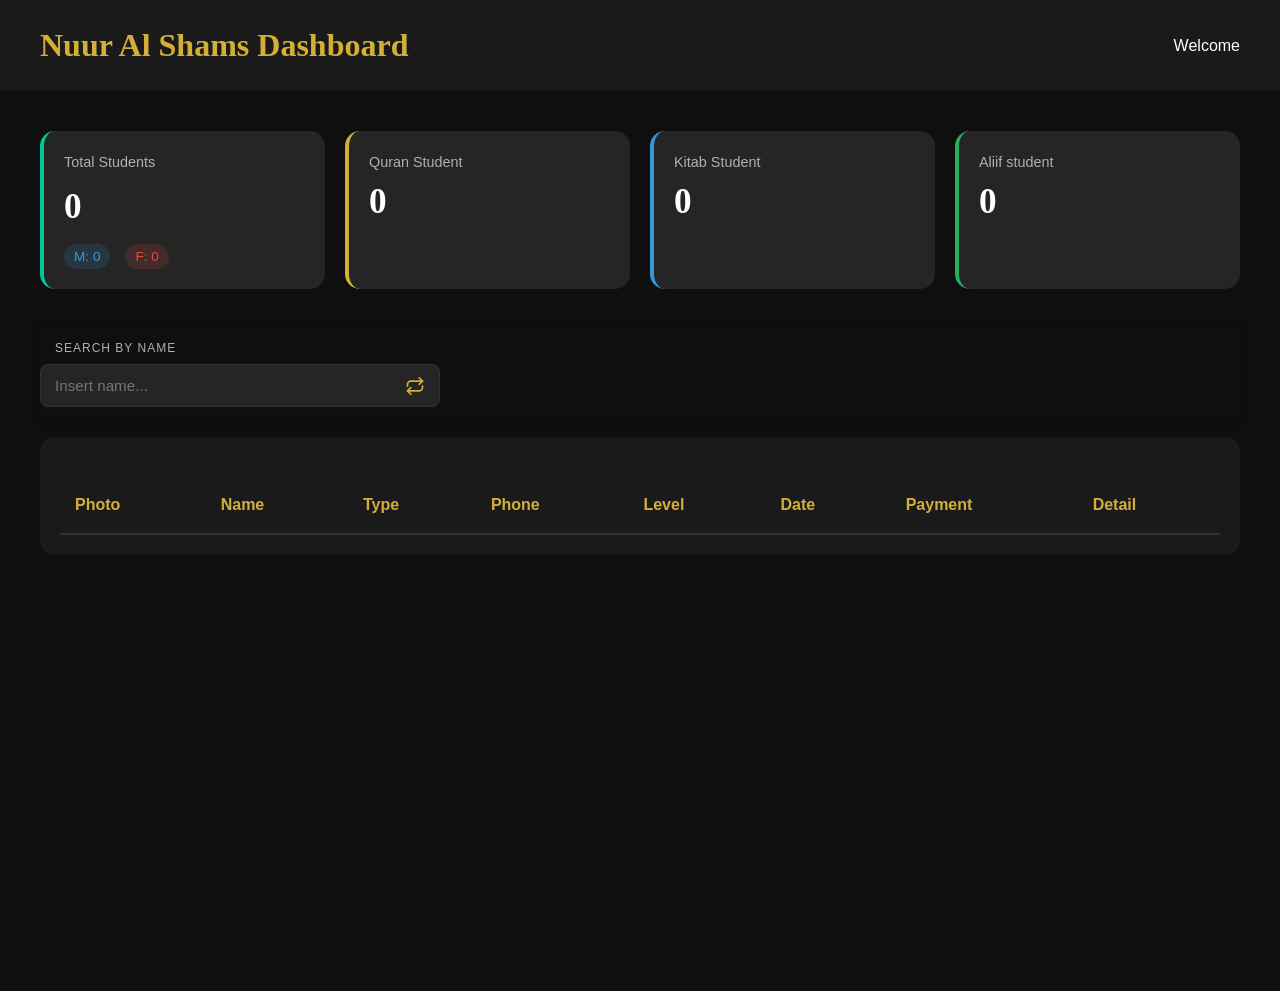
==== admin-dashboard.html @ abb58fd8 "Initial upload of Nuur Al Shams system" ====
<!DOCTYPE html>
<html lang="en">
<head>
    <meta charset="UTF-8">
    <meta name="viewport" content="width=device-width, initial-scale=1, viewport-fit=cover">
    <meta name="format-detection" content="telephone=no, date=no, address=no, email=no">
    <title>Admin Dashboard | Nuur Al Shams</title>
    <link rel="stylesheet" href="style.css">
    <!-- Supabase Library -->
    <script src="https://cdn.jsdelivr.net/npm/@supabase/supabase-js"></script>
    <style>
        /* Dashbord/Edit specific modal styling */
        .edit-modal {
            display: none;
            position: fixed;
            top: 50%;
            left: 50%;
            transform: translate(-50%, -50%);
            background: #1a1a1a;
            border: 1px solid var(--accent-gold);
            padding: 30px;
            border-radius: 20px;
            z-index: 2500;
            width: 90%;
            max-width: 500px;
            box-shadow: 0 30px 60px rgba(0,0,0,0.8);
        }
        .edit-modal h3 {
            color: var(--accent-gold);
            margin-bottom: 20px;
        }
        .edit-form-group {
            margin-bottom: 15px;
            text-align: left;
        }
        .edit-form-group label {
            display: block;
            margin-bottom: 8px;
            color: var(--text-gray);
            font-size: 0.9rem;
        }
        .edit-form-group input, .edit-form-group select {
            width: 100%;
            padding: 12px;
            background: #252525;
            border: 1px solid #333;
            border-radius: 10px;
            color: white;
            outline: none;
        }
        .edit-actions {
            display: flex;
            gap: 15px;
            margin-top: 25px;
        }
        #editOverlay {
            display: none;
            position: fixed;
            top: 0;
            left: 0;
            width: 100%;
            height: 100%;
            background: rgba(0,0,0,0.85);
            backdrop-filter: blur(8px);
            z-index: 2400;
        }
    </style>
</head>
<body>

     <div class="admin-header">
        <h1 class="school-logo" style="color: var(--accent-gold); font-family: 'Amiri', serif;">Nuur Al Shams Dashboard</h1>
         <div style="display: flex; gap: 20px; align-items: center;">
            <span id="adminName">Welcome</span>
        </div>
    </div>

    <div class="dashboard-content">
        <!-- Stats -->
        <div class="stats-grid">
            <div class="stat-card">
                <p style="color: var(--text-gray); font-size: 0.9rem; margin-bottom: 5px;">Total Students</p>
                <h2 id="totalStudents" style="font-size: 2.2rem; margin-bottom: 8px;">0</h2>
                <div style="display: flex; gap: 15px; font-size: 0.85rem; color: var(--text-gray);">
                    <span id="maleCount" style="background: rgba(52, 152, 219, 0.15); color: #3498db; padding: 2px 10px; border-radius: 20px;">M: 0</span>
                    <span id="femaleCount" style="background: rgba(231, 76, 60, 0.15); color: #e74c3c; padding: 2px 10px; border-radius: 20px;">F: 0</span>
                </div>
            </div>
            <div class="stat-card" style="border-left-color: var(--accent-gold);">
                <p style="color: var(--text-gray); font-size: 0.9rem;">Quran Student</p>
                <h2 id="quranCount" style="font-size: 2.2rem;">0</h2>
            </div>
            <div class="stat-card" style="border-left-color: #3498db;">
                <p style="color: var(--text-gray); font-size: 0.9rem;">Kitab Student</p>
                <h2 id="kitabCount" style="font-size: 2.2rem;">0</h2>
            </div>
            <div class="stat-card" style="border-left-color: #27ae60;">
                <p style="color: var(--text-gray); font-size: 0.9rem;">Aliif student</p>
                <h2 id="aliifaCount" style="font-size: 2.2rem;">0</h2>
            </div>
        </div>

        <!-- Table Controls -->
        <div class="sticky-search-container" style="display: flex; justify-content: space-between; margin-bottom: 20px; gap: 20px; flex-wrap: wrap; align-items: flex-end;">
            <div style="flex: 1; max-width: 400px;">
                <p id="searchLabel" style="font-size: 0.75rem; color: var(--text-gray); margin-bottom: 6px; text-transform: uppercase; letter-spacing: 1px; padding-left: 15px;">Search by Name</p>
                <div style="position: relative;">
                    <input type="text" class="search-bar" id="studentSearch" placeholder="Insert name..." oninput="filterStudents()" style="padding-right: 45px;">
                    <button onclick="toggleSearchMode()" style="position: absolute; right: 15px; top: 50%; transform: translateY(-50%); background: none; border: none; color: var(--accent-gold); cursor: pointer; display: flex; align-items: center; justify-content: center; transition: transform 0.3s ease;" title="Toggle Search Mode">
                        <svg id="searchModeIcon" width="20" height="20" viewBox="0 0 24 24" fill="none" stroke="currentColor" stroke-width="2" stroke-linecap="round" stroke-linejoin="round">
                            <path d="M17 2.1l4 4-4 4"></path>
                            <path d="M3 12.2v-2a4 4 0 0 1 4-4h14"></path>
                            <path d="M7 21.9l-4-4 4-4"></path>
                            <path d="M21 11.8v2a4 4 0 0 1-4 4H3"></path>
                        </svg>
                    </button>
                </div>
            </div>
            
            <!-- Selection Area (Top Right) -->
            <div id="selectionBar" class="selection-bar" style="margin-bottom: 5px;">
                <span class="selection-count">Select (0)</span>
                <button id="deleteSelectedBtn" class="btn-batch-delete" onclick="openDeleteModal()" title="Delete Selected">🗑️</button>
                <button class="btn-exit-selection" onclick="exitSelectionMode()">Exit</button>
            </div>
        </div>


        <!-- Students Table -->
        <div class="table-container">
            <table id="studentsTable">
                <thead>
                    <tr>
                        <th class="row-checkbox-cell"></th>
                        <th>Photo</th>
                        <th>Name</th>
                        <th>Type</th>
                        <th>Phone</th>
                        <th>Level</th>
                        <th>Date</th>
                        <th>Payment</th>
                        <th>Detail</th>
                    </tr>
                </thead>
                <tbody id="studentTableBody">
                    <!-- Dynamic Data -->
                </tbody>
            </table>
        </div>
    </div>

    </div>

    <!-- Student Detail Modal -->
    <div id="studentDetailModal" class="detail-modal-container">
        <div class="detail-modal-overlay" onclick="closeStudentDetail()"></div>
        <div class="detail-modal-content">
            <div class="detail-modal-header">
                <h2>Student Details</h2>
                <button class="btn-close-detail" onclick="closeStudentDetail()">✕</button>
            </div>
            <div class="detail-tabs">
                <button class="detail-tab active" onclick="openDetailTab(event, 'info')">Info</button>
                <button class="detail-tab" onclick="openDetailTab(event, 'documents')">Documents</button>
                <button class="detail-tab" onclick="openDetailTab(event, 'payment')">Payment</button>
            </div>
            <div class="detail-body">
                <!-- Info Tab -->
                <div id="tab-info" class="detail-tab-pane active">
                    <div class="detail-grid">
                        <div class="detail-item">
                            <label>Full Name</label>
                            <p id="det-name">-</p>
                        </div>
                        <div class="detail-item">
                            <label>Age</label>
                            <p id="det-age">-</p>
                        </div>
                        <div class="detail-item">
                            <label>Sex</label>
                            <p id="det-sex">-</p>
                        </div>
                        <div class="detail-item">
                            <label>Kebele</label>
                            <p id="det-kebele">-</p>
                        </div>

                        <div class="detail-item">
                            <label>Family Relation</label>
                            <p id="det-relation">-</p>
                        </div>
                        <div class="detail-item full-width">
                            <label>Medical Condition</label>
                            <p id="det-medical">-</p>
                        </div>
                    </div>
                </div>
                <!-- Documents Tab -->
                <div id="tab-documents" class="detail-tab-pane">
                    <div class="doc-images-grid">
                        <div class="doc-box">
                            <label>Student Photo</label>
                            <img id="det-student-photo" src="" alt="Student Photo">
                        </div>
                        <div class="doc-box">
                            <label>Family/Guardian</label>
                            <img id="det-family-photo" src="" alt="Family Photo">
                        </div>
                        <div class="doc-box full-width">
                            <label>National ID - Front</label>
                            <img id="det-id-front" src="" alt="National ID Front">
                        </div>
                        <div class="doc-box full-width">
                            <label>National ID - Back</label>
                            <img id="det-id-back" src="" alt="National ID Back">
                        </div>
                    </div>
                </div>
                <!-- Payment Tab -->
                <div id="tab-payment" class="detail-tab-pane">
                    <div class="payment-summary">
                         <div class="detail-item">
                            <label>Status</label>
                            <p class="status-paid">Paid <span class="pay-check-v2">✔</span></p>
                        </div>
                        <div class="detail-item">
                            <label>Amount</label>
                            <p id="det-payment-amount">-</p>
                        </div>
                        <div class="detail-item">
                            <label>Bank</label>
                            <p id="det-payment-bank">-</p>
                        </div>
                    </div>
                    <div class="doc-box full-width mt-15">
                        <label>Receipt Image</label>
                        <img id="det-receipt" src="" alt="Payment Receipt">
                    </div>
                </div>
            </div>
        </div>
    </div>

    <!-- Custom Delete Modal -->
    <div id="deleteModal" class="custom-modal">
        <div class="modal-box">
            <h3>Confirm Deletion</h3>
            <p id="deleteModalText">Are you sure you want to DELETE selected students?</p>
            <div class="modal-btns">
                <button id="confirmDeleteBtn" class="btn-delete-confirm" onclick="executeDelete()">Delete</button>
                <button onclick="closeDeleteModal()" class="btn-cancel">Cancel</button>
            </div>
        </div>
    </div>

    <script>
        (function() {
            // 1. Supabase Initialization
            if (!window.supabaseClient) {
                window.supabaseClient = window.supabase.createClient(
                    "https://cegsatrugfhtiwkasicg.supabase.co",
                    "sb_publishable_e6dEu6oTadTIAAK3rKf0qw_eGXXisGK"
                );
            }
            const supabase = window.supabaseClient;

            let students = [];
            let searchMode = 'name'; // 'name' or 'phone'

            window.toggleSearchMode = function() {
                searchMode = searchMode === 'name' ? 'phone' : 'name';
                const input = document.getElementById('studentSearch');
                const label = document.getElementById('searchLabel');
                const icon = document.getElementById('searchModeIcon');
                
                if (searchMode === 'name') {
                    label.innerText = 'Search by Name';
                    input.placeholder = 'Insert name...';
                    icon.style.transform = 'rotate(0deg)';
                } else {
                    label.innerText = 'Search by Phone';
                    input.placeholder = 'Insert phone...';
                    icon.style.transform = 'rotate(180deg)';
                }
                input.value = '';
                renderTable(students);
            };


            // 3. Data Loading
            // HELPER: Extract Storage Path from Public URL
            function getStoragePath(url) {
                if (!url) return null;
                // Standardize bucket name
                const BUCKET = 'student-files';
                
                // If it's a JSON string (old ID format), parse it and get paths recursively
                if (typeof url === 'string' && url.startsWith('{')) {
                    try {
                        const data = JSON.parse(url);
                        return Object.values(data).map(u => getStoragePath(u)).flat();
                    } catch (e) { return null; }
                }

                // If it's already an array (recursive cases)
                if (Array.isArray(url)) {
                    return url.map(u => getStoragePath(u)).flat();
                }

                // Extract path after bucket name
                // e.g. https://.../student-files/student_photos/123.jpg -> student_photos/123.jpg
                if (url.includes(BUCKET + '/')) {
                    return url.split(BUCKET + '/').pop();
                }

                // Fallback for old bucket names or direct filenames
                return url.split('/').pop();
            }

            window.loadStudents = async function() {
                const { data: { session } } = await supabase.auth.getSession();

                if (!session) {
                    window.location.href = "admin-login.html";
                    return;
                }

                const { data, error } = await supabase
                    .from('students')
                    .select('*')
                    .order('created_at', { ascending: false });

                if (error) {
                    console.error("Error loading students:", error.message);
                    return;
                }
                
                students = data || [];
                updateStats();
                renderTable(students);
            };

            function updateStats() {
                document.getElementById('totalStudents').innerText = students.length;
                document.getElementById('quranCount').innerText = students.filter(s => s.level_of_study && s.level_of_study.includes('Quran')).length;
                document.getElementById('kitabCount').innerText = students.filter(s => s.level_of_study && s.level_of_study.includes('Kitab')).length;
                document.getElementById('aliifaCount').innerText = students.filter(s => s.level_of_study && s.level_of_study.includes('Aliifa')).length;
                
                // M/F counts (Using 'sex' column from Supabase)
                const males = students.filter(s => s.sex === 'Male' || s.sex === 'M').length;
                const females = students.filter(s => s.sex === 'Female' || s.sex === 'F').length;
                
                document.getElementById('maleCount').innerText = `M: ${males}`;
                document.getElementById('femaleCount').innerText = `F: ${females}`;
            }

            let selectionMode = false;
            let selectedIds = new Set();
            let longPressTimer;

            // Modal Control Functions
            window.openDeleteModal = function() {
                if (selectedIds.size === 0) return;
                console.log("Opening modal");
                const modal = document.getElementById('deleteModal');
                if (!modal) {
                    console.error("Delete modal not found");
                    return;
                }
                const p = document.getElementById('deleteModalText');
                const count = selectedIds.size;
                p.innerText = `Are you sure you want to DELETE ${count} selected student${count > 1 ? 's' : ''}?`;
                modal.classList.add('active');
            };

            window.closeDeleteModal = function() {
                const modal = document.getElementById('deleteModal');
                if (!modal) return;
                // Simple validation clear for DOB
                const dobInput = document.getElementById('dob');
                if (dobInput) {
                    dobInput.addEventListener('input', () => {
                        dobInput.classList.remove('invalid-field');
                        const err = dobInput.parentNode.querySelector('.error-message');
                        if (err) err.style.display = 'none';
                    });
                }
                modal.classList.remove('active');
            };

            function renderTable(data) {
                const body = document.getElementById('studentTableBody');
                body.innerHTML = '';

                if (data.length === 0) {
                    body.innerHTML = '<tr><td colspan="9" style="text-align: center; padding: 20px;">No student found.</td></tr>';
                    return;
                }



                const table = document.getElementById('studentsTable');
                if (selectionMode) table.classList.add('selection-mode');
                else table.classList.remove('selection-mode');

                data.forEach((student, index) => {
                    const isSelected = selectedIds.has(student.id);
                    const type = student.student_type || 'Regular';
                    const typeLabel = type === 'New' ? 'New' : 'Reg';
                    const typeClass = type === 'New' ? 'type-new' : 'type-reg';
                    const method = student.payment_method || 'EBirr';
                    
                    let amount = 0;
                    if (student.level_of_study) {
                        if (student.level_of_study.includes('Quran')) amount = 500;
                        else if (student.level_of_study.includes('Kitab')) amount = 600;
                        else if (student.level_of_study.includes('Aliifa')) amount = 400;
                    }

                    const formattedDate = (dateStr) => {
                        if (!dateStr) return 'N/A';
                        const date = new Date(dateStr);
                        const months = ['Jan', 'Feb', 'Mar', 'Apr', 'May', 'Jun', 'Jul', 'Aug', 'Sep', 'Oct', 'Nov', 'Dec'];
                        return `${months[date.getMonth()]}-${date.getDate()}-${date.getFullYear().toString().slice(-2)}`;
                    };

                    const row = document.createElement('tr');
                    if (isSelected) row.classList.add('selected');
                    row.id = `row-${student.id}`;
                    
                    row.innerHTML = `
                        <td class="row-checkbox-cell">
                            <input type="checkbox" class="row-checkbox" ${isSelected ? 'checked' : ''} 
                                   onclick="handleCheckboxClick(event, '${student.id}')">
                        </td>
                        <td><img src="${student.student_photo_url || 'https://via.placeholder.com/50'}" class="student-thumb"></td>
                        <td style="font-weight: 500;">${student.full_name || 'N/A'}</td>
                        <td><span class="type-badge ${typeClass}">${typeLabel}</span></td>
                        <td>${student.phone || 'N/A'}</td>
                        <td>${student.level_of_study || 'N/A'}</td>
                        <td style="font-size: 0.85rem; color: var(--text-gray);">${formattedDate(student.created_at)}</td>
                        <td>
                            <div class="pay-column-v2">
                                <span class="pay-method-v2">${method}</span>
                                <span class="pay-amount-v2">${amount} <span class="pay-check-v2">✔</span></span>
                            </div>
                        </td>
                        <td><a href="#" class="detail-link" onclick="openStudentDetail('${student.id}'); return false;">Detail</a></td>
                    `;



                    // Selection Interaction (Mobile Long-press + Desktop Right-click)
                    let pressTimer;
                    const startPress = (e) => {
                        if (selectionMode) return;
                        pressTimer = setTimeout(() => {
                            enterSelectionMode(student.id);
                        }, 500);
                    };
                    const cancelPress = () => clearTimeout(pressTimer);

                    row.addEventListener('touchstart', startPress, { passive: true });
                    row.addEventListener('touchend', cancelPress);
                    row.addEventListener('touchmove', cancelPress);
                    row.addEventListener('mousedown', startPress);
                    row.addEventListener('mouseup', cancelPress);
                    row.addEventListener('mouseleave', cancelPress);

                    // Click to toggle ONLY in selection mode
                    row.onclick = () => {
                        if (selectionMode) toggleSelection(student.id);
                    };


                    // Desktop Right Click
                    row.oncontextmenu = (e) => {
                        e.preventDefault();
                        if (!selectionMode) enterSelectionMode(student.id);
                        else toggleSelection(student.id);
                    };


                    body.appendChild(row);
                });
            }

            // Selection Logic
            window.handleCheckboxClick = function(e, id) {
                e.stopPropagation();
                toggleSelection(id);
            };

            function enterSelectionMode(firstId) {
                selectionMode = true;
                selectedIds.clear();
                if (firstId) selectedIds.add(firstId);
                updateSelectionUI();
                renderTable(students);
            }

            window.exitSelectionMode = function() {
                selectionMode = false;
                selectedIds.clear();
                updateSelectionUI();
                renderTable(students);
            };

            function toggleSelection(id) {
                if (selectedIds.has(id)) selectedIds.delete(id);
                else selectedIds.add(id);
                
                if (selectedIds.size === 0 && selectionMode) {
                    exitSelectionMode();
                } else {
                    updateSelectionUI();
                    const row = document.getElementById(`row-${id}`);
                    if (row) {
                        const checkbox = row.querySelector('.row-checkbox');
                        if (selectedIds.has(id)) {
                            row.classList.add('selected');
                            if (checkbox) checkbox.checked = true;
                        } else {
                            row.classList.remove('selected');
                            if (checkbox) checkbox.checked = false;
                        }
                    }
                }
            }

            function updateSelectionUI() {
                const bar = document.getElementById('selectionBar');
                const countText = bar.querySelector('.selection-count');
                if (selectionMode) {
                    bar.classList.add('active');
                    countText.innerText = `Select (${selectedIds.size})`;
                } else {
                    bar.classList.remove('active');
                }
            }

            window.executeDelete = async function() {
                const btn = document.getElementById('confirmDeleteBtn');
                const originalText = btn.innerText;
                btn.innerText = "Deleting...";
                btn.disabled = true;

                try {
                    const idsArray = Array.from(selectedIds);
                    for (const studentId of idsArray) {
                        const student = students.find(s => s.id === studentId);
                        if (!student) continue;

                        // Delete files
                        const fileFields = [
                            student.student_photo_url, student.family_photo_url,
                            student.id_front_url, student.id_back_url, student.receipt_url
                        ];

                        const paths = fileFields.map(f => getStoragePath(f)).flat().filter(p => p && typeof p === 'string');
                        const uniquePaths = [...new Set(paths)];

                        if (uniquePaths.length > 0) {
                            for (const bucket of ['student-files', 'student-photos']) {
                                await supabase.storage.from(bucket).remove(uniquePaths);
                            }
                        }

                        // Delete DB
                        const { error } = await supabase.from('students').delete().eq('id', studentId);
                        if (error) throw error;
                    }

                    // Refresh and Cleanup
                    await loadStudents();
                    exitSelectionMode();
                    closeDeleteModal();

                } catch (err) {
                    console.error("Delete failed:", err.message);
                } finally {
                    btn.innerText = originalText;
                    btn.disabled = false;
                }
            };


            window.filterStudents = function() {
                const query = document.getElementById('studentSearch').value.toLowerCase();
                const filtered = students.filter(s => {
                    if (searchMode === 'name') {
                        return s.full_name && s.full_name.toLowerCase().includes(query);
                    } else {
                        return s.phone && s.phone.toLowerCase().includes(query);
                    }
                });
                renderTable(filtered);

                if (window.innerWidth < 768 && query.length > 0) {
                    const firstRow = document.querySelector('#studentTableBody tr[id^="row-"]');
                    if (firstRow) {
                        setTimeout(() => {
                            firstRow.scrollIntoView({ behavior: 'smooth', block: 'center' });
                        }, 50);
                    }
                }
            };


            // 4. Detail Modal Logic
            window.openStudentDetail = function(id) {
                const student = students.find(s => s.id === id);
                if (!student) return;
                
                // Populate Info
                document.getElementById('det-name').innerText = student.full_name || 'N/A';
                document.getElementById('det-age').innerText = student.age || 'N/A';
                document.getElementById('det-sex').innerText = student.sex || 'N/A';
                document.getElementById('det-kebele').innerText = student.kebele || 'N/A';
                document.getElementById('det-relation').innerText = student.relation_to_student || 'N/A';
                document.getElementById('det-medical').innerText = student.medical_condition || 'None';

                // Populate Images
                const setImg = (id, url) => {
                     const img = document.getElementById(id);
                     if (url) {
                         img.src = url;
                         img.style.display = 'block';
                     } else {
                         img.style.display = 'none';
                     }
                };
                setImg('det-student-photo', student.student_photo_url);
                setImg('det-family-photo', student.family_photo_url);
                setImg('det-id-front', student.id_front_url);
                setImg('det-id-back', student.id_back_url);
                setImg('det-receipt', student.receipt_url);

                // Populate Payment
                let amount = 0;
                if (student.level_of_study) {
                    if (student.level_of_study.includes('Quran')) amount = 500;
                    else if (student.level_of_study.includes('Kitab')) amount = 600;
                    else if (student.level_of_study.includes('Aliifa')) amount = 400;
                }
                document.getElementById('det-payment-amount').innerText = amount > 0 ? amount + ' ETB' : 'N/A';
                document.getElementById('det-payment-bank').innerText = student.payment_method || 'EBirr';

                // Open Modal
                document.getElementById('studentDetailModal').classList.add('active');
                // Reset tabs to info
                openDetailTab(null, 'info');
            };

            window.closeStudentDetail = function() {
                document.getElementById('studentDetailModal').classList.remove('active');
            };

            window.openDetailTab = function(event, tabId) {
                // Update tabs
                document.querySelectorAll('.detail-tab').forEach(tab => tab.classList.remove('active'));
                document.querySelectorAll('.detail-tab-pane').forEach(pane => pane.classList.remove('active'));

                if(event) {
                    event.currentTarget.classList.add('active');
                } else {
                    document.querySelector('.detail-tab').classList.add('active'); // Defaults to first which is info
                }
                
                document.getElementById('tab-' + tabId).classList.add('active');
            };

            // 5. Init
            document.addEventListener('DOMContentLoaded', loadStudents);
            if (document.readyState === "complete" || document.readyState === "interactive") loadStudents();

            // 6. Fix for mobile keyboard pushing search input out of view
            const searchInputObj = document.getElementById('studentSearch');
            if (searchInputObj) {
                searchInputObj.addEventListener('focus', () => {
                    setTimeout(() => {
                        searchInputObj.scrollIntoView({ behavior: 'smooth', block: 'center' });
                    }, 300);
                });
            }

        })();
    </script>
</body>
</html>
---- style.css ----
html {
    scroll-behavior: smooth;
}

@import url('https://fonts.googleapis.com/css2?family=Amiri:wght@400;700&family=Inter:wght@300;400;500;600;700&display=swap');

:root {
    --bg-primary: #0f0f0f;
    --bg-secondary: #1a1a1a;
    --accent-emerald: #00c896;
    --accent-gold: #d4af37;
    --text-white: #ffffff;
    --text-gray: #b0b0b0;
    --error: #ff4d4d;
    --card-shadow: 0 4px 15px rgba(0,0,0,0.3);
    --transition: all 0.3s ease;
}

* {
    margin: 0;
    padding: 0;
    box-sizing: border-box;
}

body {
    font-family: 'Inter', sans-serif;
    background-color: var(--bg-primary);
    color: var(--text-white);
    line-height: 1.6;
    overflow-x: hidden;
    width: 100%;
    animation: pageFadeIn 0.8s ease-out;
}

img {
    max-width: 100%;
    height: auto;
}

@keyframes pageFadeIn {
    from {
        opacity: 0;
        transform: translateY(10px);
    }
    to {
        opacity: 1;
        transform: translateY(0);
    }
}

/* Typography */
h1, h2, h3, .arabic-font {
    font-family: 'Amiri', serif;
}

.section-title {
    font-size: 2.5rem;
    color: var(--accent-gold);
    text-align: center;
    margin-bottom: 2rem;
}

section {
    padding: 20px;
}

/* Layout */
.container {
    max-width: 1200px;
    margin: 0 auto;
    padding: 0 20px;
}

/* Header */
header {
    padding: 40px 0;
    text-align: center;
    background: linear-gradient(180deg, var(--bg-secondary) 0%, var(--bg-primary) 100%);
    border-bottom: 1px solid rgba(212, 175, 55, 0.2);
}

.school-name-en {
    font-size: 3rem;
    font-weight: 700;
    letter-spacing: 2px;
    color: var(--text-white);
    margin-bottom: 0.5rem;
}

.school-name-ar {
    font-size: 2.5rem;
    color: var(--accent-gold);
    margin-bottom: 1rem;
}

.quote-ar {
    font-size: 1.5rem;
    font-style: italic;
    color: var(--accent-emerald);
    opacity: 0.9;
}

/* Modern Navigation */
nav {
    display: flex;
    justify-content: flex-end; /* Align hamburger to right */
    align-items: center;
    padding: 20px 40px;
    background: transparent; /* Changed from var(--bg-secondary) to blend better */
    position: fixed; /* Fixed to top */
    top: 0;
    left: 0;
    width: 100%;
    z-index: 2000; /* Higher than menu */
    transition: background 0.3s ease;
}

nav.scrolled {
    background: rgba(15, 15, 15, 0.95);
    backdrop-filter: blur(10px);
    border-bottom: 1px solid rgba(212, 175, 55, 0.1);
}

/* Hamburger Icon */
.nav-hamburger {
    cursor: pointer;
    background: rgba(15, 15, 15, 0.4); /* Glass base */
    backdrop-filter: blur(10px);
    -webkit-backdrop-filter: blur(10px);
    border: 1px solid rgba(255, 255, 255, 0.1);
    position: fixed;
    top: 20px;
    right: 20px;
    z-index: 9999;
    display: flex;
    flex-direction: column;
    justify-content: center;
    align-items: center;
    width: 48px;
    height: 48px;
    border-radius: 50%;
    transition: all 0.3s ease-in-out;
}

.nav-hamburger:hover {
    transform: scale(1.05);
    background: rgba(212, 175, 55, 0.15);
    border-color: var(--accent-gold);
    box-shadow: 0 0 20px rgba(212, 175, 55, 0.3);
}

.nav-hamburger:active {
    transform: scale(0.95); /* Slight bounce on click */
}

.nav-hamburger span {
    display: block;
    width: 24px;
    height: 2px;
    background-color: var(--accent-gold);
    border-radius: 10px;
    position: absolute;
    transition: all 0.4s ease;
}

.nav-hamburger span:nth-child(1) { transform: translateY(-8px); }
.nav-hamburger span:nth-child(2) { transform: translateY(0); opacity: 1; }
.nav-hamburger span:nth-child(3) { transform: translateY(8px); }

/* Hamburger Open Animation (Morphed into "X") */
.nav-hamburger.open {
    background: rgba(255, 255, 255, 0.1);
    border-color: rgba(255, 255, 255, 0.2);
    transform: rotate(90deg); /* Slight spin for extra smoothness */
}

.nav-hamburger.open span:nth-child(1) {
    transform: translateY(0) rotate(45deg);
    background-color: #fff;
}

.nav-hamburger.open span:nth-child(2) {
    opacity: 0;
    transform: translateX(15px);
}

.nav-hamburger.open span:nth-child(3) {
    transform: translateY(0) rotate(-45deg);
    background-color: #fff;
}

/* Side Menu */
.side-menu {
    position: fixed;
    top: 0;
    right: -400px;
    width: 400px;
    height: 100vh;
    background: rgba(20, 20, 20, 0.75); /* Dark semi-transparent */
    backdrop-filter: blur(10px);
    -webkit-backdrop-filter: blur(10px);
    z-index: 9000;
    display: flex;
    flex-direction: column;
    padding: 120px 40px;
    box-shadow: -10px 0 30px rgba(0,0,0,0.5);
    border-left: 1px solid rgba(255, 255, 255, 0.08);
    opacity: 0;
    visibility: hidden;
    transition: transform 0.4s ease-in-out, opacity 0.4s ease-in-out, visibility 0.4s ease-in-out;
}

.side-menu.open {
    transform: translateX(-400px);
    opacity: 1;
    visibility: visible;
}

.menu-overlay {
    position: fixed;
    top: 0;
    left: 0;
    width: 100%;
    height: 100%;
    background: rgba(0, 0, 0, 0.5); /* Dimming overlay */
    backdrop-filter: blur(4px);
    -webkit-backdrop-filter: blur(4px);
    z-index: 8500;
    opacity: 0;
    visibility: hidden;
    transition: all 0.4s ease-in-out;
}

.menu-overlay.open {
    opacity: 1;
    visibility: visible;
}

.side-menu-header {
    margin-bottom: 50px;
}

.side-menu-header h2 {
    color: var(--accent-gold);
    font-size: 1.5rem;
    letter-spacing: 2px;
}

.side-menu-links {
    display: flex;
    flex-direction: column;
    gap: 30px;
}

.side-menu-links a {
    color: rgba(255, 255, 255, 0.85);
    text-decoration: none;
    font-size: 1.2rem;
    font-weight: 500;
    transition: all 0.3s ease;
    display: flex;
    align-items: center;
    gap: 15px;
    position: relative;
    width: fit-content;
}

/* Suble hover effect with underline */
.side-menu-links a::after {
    content: '';
    position: absolute;
    bottom: -4px;
    left: 0;
    width: 0;
    height: 1px;
    background: var(--accent-gold);
    transition: width 0.3s ease;
}

.side-menu-links a:hover {
    color: var(--accent-gold);
    transform: translateX(8px); /* Subtle shift to right */
    text-shadow: 0 0 10px rgba(212, 175, 55, 0.3); /* Glow effect */
}

.side-menu-links a:hover::after,
.side-menu-links a.active::after {
    width: 100%;
}

.side-menu-links a.active {
    color: var(--accent-gold);
    font-weight: 600;
}

.side-menu-links a i {
    font-size: 0.9rem;
    color: var(--accent-gold);
}

/* Page Transitions */
.page-transition-overlay {
    position: fixed;
    top: 0;
    left: 0;
    width: 100%;
    height: 100%;
    background: var(--bg-primary);
    z-index: 9999;
    pointer-events: none;
    opacity: 0;
    transition: opacity 0.4s ease;
}

.page-transitioning .page-transition-overlay {
    opacity: 1;
    pointer-events: all;
}

/* Responsive side menu */
@media (max-width: 600px) {
    .side-menu {
        width: 80%; /* Cover ~80% on mobile */
        right: -80%;
        padding: 100px 30px;
    }
    .side-menu.open {
        transform: translateX(-100%);
    }
    .nav-hamburger {
        top: 15px;
        right: 15px;
    }
}

/* Contact Section Focus Fix */
#contact-section {
    scroll-margin-top: 120px; /* Enhanced offset for mobile */
}

/* ═══════════════════════════════════════════════════════════
   PREMIUM BACK TO HOME BUTTON (GLASSMORPHISM)
   ═══════════════════════════════════════════════════════════ */
.btn-back-home {
    display: inline-flex;
    align-items: center;
    gap: 12px;
    padding: 16px 40px;
    background: rgba(255, 255, 255, 0.03);
    backdrop-filter: blur(12px);
    -webkit-backdrop-filter: blur(12px);
    border: 1px solid rgba(212, 175, 55, 0.3);
    border-radius: 50px;
    color: var(--accent-gold);
    text-decoration: none;
    font-weight: 700;
    font-size: 1rem;
    letter-spacing: 0.5px;
    transition: all 0.4s cubic-bezier(0.175, 0.885, 0.32, 1.275);
    box-shadow: 0 10px 30px rgba(0, 0, 0, 0.3), inset 0 0 0 rgba(212, 175, 55, 0);
    position: relative;
    overflow: hidden;
    cursor: pointer;
}

.btn-back-home::before {
    content: '';
    position: absolute;
    top: 0;
    left: -100%;
    width: 100%;
    height: 100%;
    background: linear-gradient(
        90deg,
        transparent,
        rgba(212, 175, 55, 0.15),
        transparent
    );
    transition: 0.5s;
}

.btn-back-home:hover::before {
    left: 100%;
}

.btn-back-home:hover {
    transform: translateY(-5px) scale(1.02);
    border-color: var(--accent-gold);
    color: #fff;
    background: rgba(212, 175, 55, 0.15);
    box-shadow: 0 15px 40px rgba(212, 175, 55, 0.25), 
                inset 0 0 20px rgba(212, 175, 55, 0.1);
}

.btn-back-home:active {
    transform: translateY(-2px) scale(0.98);
}

.btn-back-home .btn-icon {
    font-size: 1.2rem;
    transition: transform 0.3s ease;
}

.btn-back-home:hover .btn-icon {
    transform: translateX(-5px);
}

.btn-back-home:focus {
    outline: none;
    box-shadow: 0 0 0 3px rgba(212, 175, 55, 0.4);
}


/* ═══════════════════════════════════════════════════════════
   PREMIUM HERO SECTION
═══════════════════════════════════════════════════════════ */

.hero-premium {
    position: relative;
    padding: 60px 0;
    background: var(--bg-primary);
}

/* ── Layered animated background ── */
.hero-bg, .hero-bg-wave, .hero-geo-overlay {
    display: none;
}

/* ── Inner 2-column layout ── */
.hero-inner {
    position: relative;
    z-index: 2;
    display: grid;
    grid-template-columns: 1fr 1fr;
    gap: 60px;
    align-items: center;
    padding-top: 80px;
    padding-bottom: 100px;
    flex: 1;
}

/* ── LEFT: Glass card ── */
.hero-left {
    display: flex;
    align-items: center;
}

.glass-card {
    background: var(--bg-secondary);
    border: 1px solid rgba(255, 255, 255, 0.05);
    border-radius: 16px;
    box-shadow: var(--card-shadow);
}
.hero-glass {
    padding: 48px 44px;
    width: 100%;
}

.hero-badge {
    display: inline-block;
    background: rgba(0, 200, 150, 0.12);
    border: 1px solid rgba(0, 200, 150, 0.35);
    color: #00c896;
    font-size: 0.78rem;
    font-weight: 600;
    letter-spacing: 0.06em;
    padding: 6px 14px;
    border-radius: 30px;
    margin-bottom: 22px;
    text-transform: uppercase;
}

.hero-title-en {
    font-family: 'Amiri', serif;
    font-size: clamp(2.2rem, 4vw, 3.5rem);
    font-weight: 700;
    line-height: 1.1;
    color: #ffffff;
    margin-bottom: 6px;
    letter-spacing: 1px;
}

.hero-title-ar {
    font-family: 'Amiri', serif;
    font-size: clamp(1.6rem, 3vw, 2.4rem);
    color: var(--accent-gold);
    margin-bottom: 20px;
    direction: rtl;
    text-align: left;
}

.hero-divider {
    width: 60px;
    height: 3px;
    background: linear-gradient(90deg, #00c896, #d4af37);
    border-radius: 2px;
    margin-bottom: 20px;
}
.hero-quote-ar {
    font-family: 'Amiri', serif;
    font-size: 1.15rem;
    color: rgba(0, 200, 150, 0.9);
    font-style: italic;
    direction: rtl;
    text-align: right;
    margin-bottom: 18px;
    line-height: 1.8;
}

.hero-desc {
    font-size: 1rem;
    color: rgba(255,255,255,0.7);
    line-height: 1.8;
    margin-bottom: 30px;
}

.hero-accent {
    color: #00c896;
    font-weight: 600;
}

/* ── Buttons ── */
.hero-btn-group {
    display: flex;
    gap: 14px;
    flex-wrap: wrap;
    margin-bottom: 24px;
}

.hero-btn-primary {
    display: inline-flex;
    align-items: center;
    gap: 8px;
    background: #00c896;
    color: #000;
    font-weight: 700;
    font-size: 0.95rem;
    letter-spacing: 0.04em;
    padding: 14px 28px;
    border-radius: 50px;
    text-decoration: none;
    transition: all 0.3s cubic-bezier(0.4, 0, 0.2, 1);
    box-shadow: 0 4px 20px rgba(0,200,150,0.3);
}

.hero-btn-primary:hover {
    transform: translateY(-3px) scale(1.04);
    box-shadow: 0 8px 32px rgba(0, 200, 150, 0.65);
    background: #00dba8;
}

.hero-btn-secondary {
    display: inline-flex;
    align-items: center;
    gap: 8px;
    background: transparent;
    color: var(--accent-gold);
    font-weight: 600;
    font-size: 0.95rem;
    padding: 14px 28px;
    border-radius: 50px;
    text-decoration: none;
    border: 2px solid rgba(212,175,55,0.5);
    transition: all 0.3s cubic-bezier(0.4, 0, 0.2, 1);
}

.hero-btn-secondary:hover {
    border-color: var(--accent-gold);
    background: rgba(212,175,55,0.1);
    box-shadow: 0 0 24px rgba(212,175,55,0.3);
    transform: translateY(-2px);
}

.hero-trust {
    font-size: 0.85rem;
    color: var(--text-gray);
    margin-top: 15px;
}

/* ═══════════════════════════════════════════════════════════
   CINEMATIC BROKEN-GRID IMAGE SYSTEM
═══════════════════════════════════════════════════════════ */

/* ── Right column wrapper ── */
.hero-right {
    display: flex;
    align-items: stretch;
    justify-content: center;
}

/* ── Broken grid container ── */
.cinema-grid {
    position: relative;
    display: grid;
    grid-template-columns: 60fr 40fr;
    gap: 14px;
    width: 100%;
    max-width: 520px;
    height: 520px;
}

/* ── Shared card base ── */
.ci-card {
    position: relative;
    border-radius: 16px;
    overflow: hidden;
    cursor: pointer;
    border: 1px solid rgba(0, 200, 150, 0.15);
    box-shadow: 0 10px 40px rgba(0,0,0,0.55);
    /* Warm analog color grading: +5R, +3G, -2B */
    filter: sepia(0.06) saturate(1.18) hue-rotate(-4deg) brightness(1.02) contrast(1.04);
    transition:
        transform    0.4s ease-in-out,
        box-shadow   0.4s ease-in-out,
        filter       0.4s ease-in-out,
        border-color 0.4s ease-in-out;
}

.ci-card img {
    width: 100%;
    height: 100%;
    object-fit: cover;
    display: block;
    transition: transform 0.5s ease-in-out, filter 0.4s ease-in-out;
}

/* ── Hover: scale + brightness + glow ── */
.ci-card:hover {
    transform: scale(1.03);
    border-color: rgba(0, 200, 150, 0.4);
    box-shadow: 
        0 15px 30px rgba(0,0,0,0.45),
        0 0 18px rgba(0,200,150,0.5);
    filter: sepia(0.04) saturate(1.25) hue-rotate(-4deg) brightness(1.07) contrast(1.04);
    z-index: 10;
}

.ci-card:hover img {
    transform: scale(1.04);
    filter: brightness(1.05);
}

/* ── Film grain (SVG feTurbulence inline) ── */
.ci-grain {
    position: absolute;
    inset: 0;
    background-image: url("data:image/svg+xml,\
<svg xmlns='http://www.w3.org/2000/svg' width='200' height='200'>\
<filter id='n'>\
<feTurbulence type='fractalNoise' baseFrequency='0.75' numOctaves='4' stitchTiles='stitch'/>\
<feColorMatrix type='saturate' values='0'/>\
</filter>\
<rect width='200' height='200' filter='url(%23n)' opacity='0.045'/>\
</svg>");
    background-repeat: repeat;
    background-size: 200px 200px;
    pointer-events: none;
    z-index: 4;
    mix-blend-mode: overlay;
    border-radius: 16px;
}

/* ── Soft vignette (dark 10% edges) ── */
.ci-vignette {
    position: absolute;
    inset: 0;
    background: radial-gradient(ellipse at center, transparent 55%, rgba(0,0,0,0.45) 100%);
    pointer-events: none;
    z-index: 2;
    border-radius: 16px;
}

/* ── Light leaks (cinematic corner warmth) ── */
.ci-leak {
    position: absolute;
    width: 180px;
    height: 180px;
    pointer-events: none;
    z-index: 3;
    border-radius: 50%;
    filter: blur(24px);
}

.ci-leak-tl {
    top: -40px; left: -40px;
    background: radial-gradient(ellipse at top left, rgba(255,195,90,0.18) 0%, transparent 65%);
}
.ci-leak-tr {
    top: -40px; right: -40px;
    background: radial-gradient(ellipse at top right, rgba(255,210,120,0.14) 0%, transparent 65%);
}
.ci-leak-bl {
    bottom: -40px; left: -40px;
    background: radial-gradient(ellipse at bottom left, rgba(255,175,70,0.12) 0%, transparent 65%);
}
.ci-leak-br {
    bottom: -40px; right: -40px;
    background: radial-gradient(ellipse at bottom right, rgba(255,200,100,0.1) 0%, transparent 65%);
}

/* ── Lower-third text overlay ── */
.ci-text-overlay {
    position: absolute;
    bottom: 0;
    left: 0;
    right: 0;
    padding: 40px 16px 16px;
    /* Two-layer: dark base + blur */
    background:
        linear-gradient(transparent, rgba(0,0,0,0.62) 60%),
        linear-gradient(transparent, rgba(0,0,0,0.18));
    backdrop-filter: blur(0px); /* subtle on overlay only */
    z-index: 5;
    pointer-events: none;
    border-radius: 0 0 16px 16px;
    transform: translateY(4px);
    opacity: 0;
    transition: opacity 0.35s ease, transform 0.35s ease;
}

.ci-card:hover .ci-text-overlay {
    opacity: 1;
    transform: translateY(0);
}

.ci-location {
    display: block;
    font-size: 0.62rem;
    font-weight: 600;
    letter-spacing: 0.14em;
    color: rgba(255,255,255,0.6);
    text-transform: uppercase;
    margin-bottom: 4px;
}

.ci-img-title {
    font-family: 'Amiri', serif;
    font-size: 1.2rem;
    font-weight: 700;
    color: #C9A05E;           /* warm gold accent */
    letter-spacing: 0.02em;
    line-height: 1.2;
    margin: 0;
}

/* ── Primary: LEFT tall image (60% col, full height) ── */
.ci-primary {
    grid-row: 1;
    grid-column: 1;
    height: 100%;
}

/* ── Stack: RIGHT 40% column with two stacked images ── */
.ci-stack {
    grid-column: 2;
    grid-row: 1;
    display: flex;
    flex-direction: column;
    gap: 14px;
    height: 100%;
}

.ci-secondary,
.ci-tertiary {
    flex: 1;
}

/* ── Float animations (per card, keeping proportions) ── */
@keyframes ciFloat1 {
    0%,100% { transform: translateY(0); }
    50%      { transform: translateY(-8px); }
}
@keyframes ciFloat2 {
    0%,100% { transform: translateY(0); }
    50%      { transform: translateY(-6px); }
}
@keyframes ciFloat3 {
    0%,100% { transform: translateY(0); }
    50%      { transform: translateY(-10px); }
}

.ci-primary   { animation: ciFloat1 6s ease-in-out infinite 0s; }
.ci-secondary { animation: ciFloat2 7s ease-in-out infinite 0.8s; }
.ci-tertiary  { animation: ciFloat3 5.5s ease-in-out infinite 1.6s; }

/* Pause float on hover */
.ci-card:hover { animation-play-state: paused; }

/* Reduced motion: disable all animations & transitions on cards */
@media (prefers-reduced-motion: reduce) {
    .ci-card,
    .ci-card img,
    .ci-text-overlay { transition: none !important; animation: none !important; }
    .ci-text-overlay { opacity: 1; transform: none; }
}

/* ── Decorative ambient orbs ── */
.orb {
    position: absolute;
    border-radius: 50%;
    filter: blur(55px);
    pointer-events: none;
    animation: waveFloat 14s ease-in-out infinite;
    z-index: -1;
}
.orb-green {
    width: 200px; height: 200px;
    background: rgba(0, 200, 150, 0.12);
    top: -30px; right: -40px;
}
.orb-gold {
    width: 140px; height: 140px;
    background: rgba(212, 175, 55, 0.1);
    bottom: -20px; left: -30px;
    animation-delay: -6s;
}

/* ── Scroll indicator ── */
.scroll-indicator {
    position: absolute;
    bottom: 28px;
    left: 50%;
    transform: translateX(-50%);
    z-index: 5;
    display: flex;
    flex-direction: column;
    align-items: center;
    gap: 4px;
    color: rgba(255,255,255,0.35);
    font-size: 0.72rem;
    letter-spacing: 0.1em;
    text-transform: uppercase;
    transition: opacity 0.4s ease;
}

.scroll-arrow {
    animation: scrollBounce 1.8s ease-in-out infinite;
    color: rgba(0,200,150,0.7);
}

@keyframes scrollBounce {
    0%, 100% { transform: translateY(0); }
    50%       { transform: translateY(8px); }
}

/* ─────────────────────────────────
   RESPONSIVE BREAKPOINTS
───────────────────────────────── */

/* Tablet: 2 images side by side (primary + one secondary) */
@media (max-width: 900px) {
    .hero-inner {
        grid-template-columns: 1fr;
        gap: 40px;
        padding-top: 50px;
        padding-bottom: 80px;
        text-align: center;
    }
    .hero-title-ar { text-align: center; }
    .hero-quote-ar  { text-align: center; }
    .hero-btn-group { justify-content: center; }
    .hero-divider   { margin: 0 auto 20px; }

    .cinema-grid {
        max-width: 460px;
        height: 360px;
        margin: 0 auto;
        grid-template-columns: 1fr 1fr;
    }
    /* Show only ci-primary + ci-secondary on tablet, hide tertiary */
    .ci-primary   { grid-column: 1; grid-row: 1; }
    .ci-stack     { grid-column: 2; }
    .ci-tertiary  { display: none; }
    .ci-secondary { flex: 1; height: 100%; }

    /* Text overlays visible by default on touch tablet */
    .ci-text-overlay { opacity: 1; transform: none; }
    .ci-img-title { font-size: 1rem; }
}

/* Mobile: full-width vertical stack */
@media (max-width: 600px) {
    .hero-glass { padding: 30px 22px; }
    .hero-btn-primary, .hero-btn-secondary { font-size: 0.85rem; padding: 12px 20px; }

    .cinema-grid {
        display: flex;
        flex-direction: column;
        height: auto;
        max-width: 100%;
        gap: 12px;
    }
    .ci-stack {
        display: flex;
        flex-direction: row;
        gap: 12px;
        height: 140px;
    }
    .ci-primary   { height: 220px; animation: none; }
    .ci-secondary,
    .ci-tertiary  { flex: 1; display: flex; animation: none; }
    .ci-tertiary  { display: flex; }

    /* All overlays always visible on mobile */
    .ci-text-overlay { opacity: 1; transform: none; }
    .ci-img-title    { font-size: 0.9rem; }
    .ci-location     { font-size: 0.55rem; }

    /* Disable hover scale on mobile */
    .ci-card:hover {
        transform: none;
        box-shadow: 0 10px 40px rgba(0,0,0,0.55);
    }
}


/* Registration Form */
.registration-container {
    padding: 80px 0;
    background: var(--bg-primary);
    position: relative;
}

.form-card {
    background: var(--bg-secondary);
    padding: 40px;
    border-radius: 16px;
    box-shadow: 0 4px 15px rgba(0,0,0,0.2);
    border: 1px solid rgba(255, 255, 255, 0.05);
    max-width: 800px;
    margin: 0 auto;
}

@media (max-width: 600px) {
    .form-card {
        padding: 24px 20px;
        border-radius: 12px;
    }
}

/* Section Grouping */
.form-section {
    background: transparent;
    border: none;
    border-radius: 0;
    padding: 0;
    margin-bottom: 16px;
}

.section-title-small {
    display: none;
}

/* Inner Grid */
.form-grid-inner {
    display: grid;
    grid-template-columns: repeat(2, 1fr);
    gap: 16px;
}

.form-group {
    display: flex;
    flex-direction: column;
}

.form-group.full-width {
    grid-column: span 2;
}

/* Side-by-side explicit container for mobile constraints */
.mobile-row {
    display: grid;
    grid-template-columns: repeat(2, 1fr);
    gap: 16px;
    grid-column: span 2;
}

@media (max-width: 600px) {
    .form-section {
        padding: 0;
        margin-bottom: 14px;
    }
    .form-grid-inner {
        grid-template-columns: 1fr;
        gap: 14px;
    }
    .form-group.full-width {
        grid-column: span 1;
    }
    /* Fix Task 2: Fix overlap by allowing stack on small mobile or ensuring enough space */
    .mobile-row {
        grid-column: span 1;
        display: grid;
        grid-template-columns: 1fr 1fr; /* Keeps side-by-side but we'll refine it */
        gap: 15px;
        align-items: flex-start;
    }
}

/* Extra refinement for Task 2 on very small screens to prevent overlap */
@media (max-width: 480px) {
    .mobile-row {
        grid-template-columns: 1fr; /* Stack to prevent overlap on small screens */
        gap: 20px;
    }
    .form-group {
        width: 100%;
    }
    .stats-grid {
        gap: 10px;
    }
    .stat-card {
        padding: 15px 12px;
    }
    .stat-card h2 {
        font-size: 1.8rem !important;
    }
}



label {
    display: block;
    margin-bottom: 8px;
    font-weight: 600;
    color: #c9a84c; /* unified warm gold — clean and consistent */
    font-size: 0.92rem;
    letter-spacing: 0.02em;
}

input[type="text"],
input[type="number"],
input[type="tel"],
input[type="date"],
select,
textarea {
    width: 100%;
    padding: 12px 14px; /* More robust padding */
    background: #252525;
    border: 1px solid #333;
    border-radius: 8px;
    color: white;
    font-size: 0.95rem;
    transition: var(--transition);
    position: relative;
}

/* Fix Task 2: Forced Placeholder & Icon visibility for mobile */
input[type="date"] {
    min-height: 48px; /* Standardize height */
    -webkit-appearance: none;
    appearance: none;
    display: flex;
    align-items: center;
}

input[type="date"]::before {
    content: attr(placeholder);
    position: absolute;
    left: 14px;
    color: var(--text-gray);
    pointer-events: none;
    opacity: 0.8;
    transition: opacity 0.2s ease;
}

input[type="date"]:focus::before,
input[type="date"]:valid::before {
    opacity: 0;
}

/* Date picker indicator always visible and positioned right */
input[type="date"]::-webkit-calendar-picker-indicator {
    filter: invert(1) opacity(0.7) !important;
    cursor: pointer;
    position: absolute;
    right: 14px;
    top: 50%;
    transform: translateY(-50%);
    width: 20px;
    height: 20px;
    background-size: contain;
    z-index: 10;
}

input:focus, select:focus {
    outline: none;
    border-color: var(--accent-emerald);
    box-shadow: 0 0 10px rgba(0, 200, 150, 0.2);
}


/* Generic Input Styling */





/* Validation Styles */
.invalid-field {
    border-color: var(--error) !important;
    background: rgba(255, 77, 77, 0.05) !important;
    animation: shake 0.4s ease;
}

.error-message {
    color: var(--error);
    font-size: 0.8rem;
    margin-top: 5px;
    display: none;
}

@keyframes shake {
    0%, 100% { transform: translateX(0); }
    10%, 30%, 50%, 70%, 90% { transform: translateX(-5px); }
    20%, 40%, 60%, 80% { transform: translateX(5px); }
}

/* Radio Buttons & Checkboxes Styling */
.radio-group, .checkbox-group {
    display: grid;
    grid-template-columns: repeat(auto-fit, minmax(130px, 1fr));
    gap: 10px;
    background: rgba(255, 255, 255, 0.03);
    border: 1px solid rgba(255, 255, 255, 0.05);
    padding: 12px;
    border-radius: 10px;
}

@media (max-width: 480px) {
    .radio-group, .checkbox-group {
        grid-template-columns: repeat(2, 1fr);
        gap: 8px;
        padding: 10px;
    }
}

.radio-option {
    display: flex;
    align-items: center;
    gap: 8px;
    cursor: pointer;
}

.radio-option input {
    cursor: pointer;
    accent-color: var(--accent-emerald);
}

/* File Upload */
.upload-box {
    border: 2px dashed #444;
    padding: 20px;
    text-align: center;
    border-radius: 10px;
    cursor: pointer;
    transition: var(--transition);
    background: #252525;
}

.upload-box:hover {
    border-color: var(--accent-emerald);
    background: #2a2a2a;
}

.preview-img {
    max-width: 100%;
    margin-top: 15px;
    border-radius: 10px;
    display: none;
    max-height: 200px;
    object-fit: contain;
}

/* Disability Toggle */
#disability-other-container {
    display: none;
    margin-top: 15px;
}

/* Level Options */
.level-options {
    display: none;
    margin-top: 15px;
    padding: 15px;
    background: #2a2a2a;
    border-radius: 10px;
    animation: fadeIn 0.4s ease;
}

@keyframes fadeIn {
    from { opacity: 0; transform: translateY(-10px); }
    to { opacity: 1; transform: translateY(0); }
}

/* Payment Display */
.payment-summary {
    background: rgba(0, 200, 150, 0.1);
    border: 1px solid var(--accent-emerald);
    padding: 20px;
    border-radius: 15px;
    margin-top: 30px;
    text-align: center;
}

.amount-text {
    font-size: 2rem;
    font-weight: 700;
    color: var(--accent-emerald);
}

/* Payment Option Radio Buttons with Logos */
.payment-radio-group {
    display: grid;
    grid-template-columns: repeat(3, 1fr);
    gap: 12px;
    margin-bottom: 5px;
}

.payment-option {
    display: flex;
    align-items: center;
    gap: 8px; /* precise spacing for radio, logo, and text */
    cursor: pointer;
    transition: all 0.25s ease;
    border: 1px solid transparent;
    padding: 10px 12px;
    border-radius: 8px;
}

/* Highlight Selected Payment Option */
.payment-option:has(input[type="radio"]:checked) {
    background: rgba(0, 200, 150, 0.08); /* slight emerald tint */
    border-color: var(--accent-emerald);
    box-shadow: 0 0 14px rgba(0, 200, 150, 0.2);
    transform: translateY(-2px);
}

.payment-radio-logo {
    width: 24px;
    height: 24px;
    object-fit: contain;
    border-radius: 2px;
}

@media (max-width: 600px) {
    .payment-radio-group {
        grid-template-columns: 1fr;
        gap: 8px;
    }
    .payment-option {
        padding: 8px 10px;
    }
}

/* Payment Bank Cards Container */
.payment-cards-container {
    margin-top: 18px;
}

/* Shared Bank Card Base */
.payment-bank-card {
    padding: 22px 26px;
    border-radius: 16px;
    border: 1px solid;
    position: relative;
    overflow: hidden;
    animation: bankCardSlideIn 0.4s cubic-bezier(0.4, 0, 0.2, 1) forwards;
    backdrop-filter: blur(12px);
    -webkit-backdrop-filter: blur(12px);
}

@keyframes bankCardSlideIn {
    from { opacity: 0; transform: translateY(10px) scale(0.97); }
    to   { opacity: 1; transform: translateY(0) scale(1); }
}

.bank-card-label {
    font-family: 'Inter', sans-serif;
    font-size: 0.88rem;
    color: rgba(255, 255, 255, 0.7);
    margin-bottom: 10px;
    letter-spacing: 0.03em;
}

.bank-card-label strong {
    color: rgba(255, 255, 255, 0.92);
    font-weight: 700;
}

.bank-card-number {
    font-family: 'Inter', sans-serif;
    font-size: 1.35rem;
    font-weight: 800;
    letter-spacing: 0.08em;
    line-height: 1.3;
}

/* ── EBirr: Deep Charcoal + Electric Yellow ── */
.payment-bank-card.ebirr {
    background: linear-gradient(135deg, #1e1e1e 0%, #2a2520 100%);
    border-color: rgba(255, 220, 50, 0.3);
    box-shadow: 0 4px 24px rgba(0, 0, 0, 0.5);
}

.payment-bank-card.ebirr .bank-card-number {
    color: #ffdc32;
    text-shadow: 0 0 18px rgba(255, 220, 50, 0.45), 0 0 6px rgba(255, 220, 50, 0.2);
}

.payment-bank-card.ebirr::before {
    content: '';
    position: absolute;
    top: -30px;
    right: -30px;
    width: 90px;
    height: 90px;
    background: radial-gradient(circle, rgba(255, 220, 50, 0.12) 0%, transparent 70%);
    border-radius: 50%;
    pointer-events: none;
}

/* ── CBE: Midnight Blue + Bright Gold ── */
.payment-bank-card.cbe {
    background: linear-gradient(135deg, #0d1b2a 0%, #1b2838 100%);
    border-color: rgba(212, 175, 55, 0.35);
    box-shadow: 0 4px 24px rgba(0, 0, 0, 0.5);
}

.payment-bank-card.cbe .bank-card-number {
    color: #e8c547;
    text-shadow: 0 0 18px rgba(212, 175, 55, 0.45), 0 0 6px rgba(212, 175, 55, 0.2);
}

.payment-bank-card.cbe::before {
    content: '';
    position: absolute;
    top: -30px;
    right: -30px;
    width: 90px;
    height: 90px;
    background: radial-gradient(circle, rgba(212, 175, 55, 0.12) 0%, transparent 70%);
    border-radius: 50%;
    pointer-events: none;
}

/* ── Bank of Oromia: Forest Green + Vibrant Red ── */
.payment-bank-card.oromia {
    background: linear-gradient(135deg, #0d1f12 0%, #1a2e1f 100%);
    border-color: rgba(220, 50, 50, 0.35);
    box-shadow: 0 4px 24px rgba(0, 0, 0, 0.5);
}

.payment-bank-card.oromia .bank-card-number {
    color: #ff4a4a;
    text-shadow: 0 0 18px rgba(220, 50, 50, 0.45), 0 0 6px rgba(220, 50, 50, 0.2);
}

.payment-bank-card.oromia::before {
    content: '';
    position: absolute;
    top: -30px;
    right: -30px;
    width: 90px;
    height: 90px;
    background: radial-gradient(circle, rgba(220, 50, 50, 0.12) 0%, transparent 70%);
    border-radius: 50%;
    pointer-events: none;
}

@media (max-width: 480px) {
    .payment-bank-card {
        padding: 18px 20px;
    }
    .bank-card-number {
        font-size: 1.15rem;
    }
}

/* Buttons */
.btn-primary {
    display: inline-flex;
    align-items: center;
    justify-content: center;
    gap: 12px;
    background: rgba(0, 200, 150, 0.1);
    backdrop-filter: blur(12px);
    -webkit-backdrop-filter: blur(12px);
    border: 1px solid rgba(0, 200, 150, 0.4);
    color: var(--accent-emerald);
    padding: 18px 30px;
    font-size: 1.1rem;
    font-weight: 700;
    border-radius: 50px;
    cursor: pointer;
    transition: all 0.4s cubic-bezier(0.175, 0.885, 0.32, 1.275);
    width: 100%;
    margin-top: 30px;
    text-transform: uppercase;
    letter-spacing: 1.5px;
    box-shadow: 0 10px 30px rgba(0, 0, 0, 0.3);
    position: relative;
    overflow: hidden;
}

.btn-primary::before {
    content: '';
    position: absolute;
    top: 0;
    left: -100%;
    width: 100%;
    height: 100%;
    background: linear-gradient(
        90deg,
        transparent,
        rgba(0, 200, 150, 0.2),
        transparent
    );
    transition: 0.5s;
}

.btn-primary:hover::before {
    left: 100%;
}

.btn-primary:hover {
    background: rgba(0, 200, 150, 0.2);
    border-color: var(--accent-emerald);
    color: #fff;
    transform: translateY(-5px) scale(1.02);
    box-shadow: 0 15px 40px rgba(0, 200, 150, 0.3);
}

.btn-primary:active {
    transform: translateY(-2px) scale(0.98);
}

.btn-secondary {
    background: transparent;
    border: 2px solid var(--accent-gold);
    color: var(--accent-gold);
    padding: 10px 20px;
    border-radius: 50px;
    cursor: pointer;
    transition: var(--transition);
}

.btn-secondary:hover {
    background: var(--accent-gold);
    color: #000;
}

/* Success Message */
.overlay {
    display: none;
    position: fixed;
    top: 0;
    left: 0;
    width: 100%;
    height: 100%;
    background: rgba(0,0,0,0.85);
    backdrop-filter: blur(8px);
    z-index: 1999;
}

.success-modal {
    display: none;
    position: fixed;
    top: 50%;
    left: 50%;
    transform: translate(-50%, -50%) !important;
    background: rgba(15, 30, 25, 0.95) !important;
    backdrop-filter: blur(25px) !important;
    border: 1px solid rgba(0, 200, 150, 0.3) !important;
    padding: 50px !important;
    max-width: 500px !important;
    width: 90%;
    text-align: center !important;
    border-radius: 30px !important;
    box-shadow: 0 30px 60px rgba(0,0,0,0.8), 0 0 40px rgba(0, 200, 150, 0.1) !important;
    z-index: 2000 !important;
}

.success-icon {
    width: 80px;
    height: 80px;
    background: var(--accent-emerald);
    color: #000;
    border-radius: 50%;
    display: flex;
    align-items: center;
    justify-content: center;
    font-size: 2.5rem;
    margin: 0 auto 25px;
    box-shadow: 0 0 30px rgba(0, 200, 150, 0.4);
}

.success-modal h2 {
    font-size: 2rem;
    margin-bottom: 15px;
    color: white;
}

.success-modal p {
    color: var(--text-gray);
    margin-bottom: 35px;
    font-size: 1.1rem;
}

.success-actions {
    display: flex;
    flex-direction: column;
    gap: 15px;
}

.btn-success-main {
    background: var(--accent-emerald);
    color: #000;
    padding: 15px 30px;
    border-radius: 50px;
    font-weight: 700;
    text-decoration: none;
    transition: all 0.3s ease;
    border: none;
    cursor: pointer;
}

.btn-success-sub {
    background: transparent;
    color: var(--text-white);
    padding: 12px 30px;
    border-radius: 50px;
    font-weight: 600;
    text-decoration: none;
    border: 1px solid rgba(255,255,255,0.2);
    transition: all 0.3s ease;
    cursor: pointer;
}

.btn-success-main:hover {
    transform: translateY(-3px);
    box-shadow: 0 10px 25px rgba(0, 200, 150, 0.4);
}

.btn-success-sub:hover {
    background: rgba(255,255,255,0.05);
    border-color: rgba(255,255,255,0.4);
}

/* Footer */
footer {
    padding: 60px 0;
    background: var(--bg-secondary);
    text-align: center;
    border-top: 1px solid rgba(212, 175, 55, 0.2);
}

.footer-logo {
    font-family: 'Amiri', serif;
    font-size: 2rem;
    color: var(--accent-gold);
    margin-bottom: 10px;
}

.footer-quote {
    color: var(--text-gray);
    max-width: 600px;
    margin: 0 auto;
}

/* School Info Section */
.school-info-section {
    padding: 60px 0;
    margin-top: -40px;
    z-index: 10;
    position: relative;
}

.info-card {
    padding: 40px;
    background: rgba(255, 255, 255, 0.03);
    border: 1px solid rgba(255, 255, 255, 0.08);
}

.info-grid {
    display: grid;
    grid-template-columns: repeat(auto-fit, minmax(200px, 1fr));
    gap: 30px;
}

.info-item {
    text-align: center;
    transition: transform 0.3s ease;
}

.info-item:hover {
    transform: translateY(-5px);
}

.info-icon {
    font-size: 2.5rem;
    margin-bottom: 15px;
    filter: drop-shadow(0 0 10px rgba(0, 200, 150, 0.3));
}

.info-item h3 {
    color: var(--accent-gold);
    margin-bottom: 10px;
    font-size: 1.1rem;
}

.info-item p {
    color: var(--text-gray);
    font-size: 0.95rem;
    margin: 3px 0;
}

/* Modern Upload Card */
.modern-upload-card {
    background: rgba(255, 255, 255, 0.03);
    border: 1px solid rgba(0, 200, 150, 0.3);
    border-radius: 15px;
    padding: 20px;
    text-align: center;
    transition: all 0.4s cubic-bezier(0.4, 0, 0.2, 1);
    position: relative;
    overflow: hidden;
    min-height: 150px;
    display: flex;
    flex-direction: column;
    justify-content: center;
    align-items: center;
    backdrop-filter: blur(10px);
}

.modern-upload-card.compact {
    padding: 15px;
    min-height: 120px;
}

.modern-upload-card:hover {
    border-color: var(--accent-emerald);
    background: rgba(0, 200, 150, 0.05);
    box-shadow: 0 0 20px rgba(0, 200, 150, 0.1);
}

.upload-placeholder h3 {
    color: white;
    margin-bottom: 15px;
    font-size: 1rem;
}

.upload-options {
    display: flex;
    gap: 10px;
    justify-content: center;
}

.btn-upload-opt {
    background: #333;
    color: white;
    border: 1px solid #444;
    padding: 8px 15px;
    border-radius: 8px;
    cursor: pointer;
    font-size: 0.8rem;
    transition: all 0.3s ease;
}

.btn-upload-opt:hover {
    background: #444;
    border-color: var(--accent-emerald);
    color: var(--accent-emerald);
}

/* Single centred upload button variant */
.btn-upload-opt.btn-upload-single {
    background: linear-gradient(135deg, rgba(0,200,150,0.15), rgba(212,175,55,0.1));
    border: 1.5px solid rgba(0, 200, 150, 0.5);
    color: #00c896;
    padding: 10px 28px;
    font-size: 0.9rem;
    font-weight: 600;
    border-radius: 50px;
    letter-spacing: 0.03em;
    box-shadow: 0 0 12px rgba(0,200,150,0.12);
}

.btn-upload-opt.btn-upload-single:hover {
    background: linear-gradient(135deg, rgba(0,200,150,0.28), rgba(212,175,55,0.18));
    border-color: var(--accent-emerald);
    color: #ffffff;
    transform: translateY(-2px);
    box-shadow: 0 0 20px rgba(0,200,150,0.3);
}

/* Relation to Student dropdown wrapper — hidden until photo uploaded */
.relation-dropdown-wrapper {
    display: none; /* shown via JS after family photo upload */
    margin-top: 14px;
    padding: 14px 16px;
    background: rgba(255,255,255,0.03);
    border: 1px solid rgba(0,200,150,0.2);
    border-radius: 12px;
    transition: border-color 0.3s ease, opacity 0.4s ease;
    animation: fadeIn 0.4s ease forwards;
}

.relation-dropdown-wrapper.visible {
    display: block;
}

.relation-dropdown-wrapper:hover {
    border-color: rgba(0,200,150,0.45);
}

.relation-dropdown-wrapper label {
    font-size: 0.82rem;
    color: #c9a84c;
    font-weight: 600;
    letter-spacing: 0.04em;
    margin-bottom: 8px;
}

.relation-dropdown-wrapper select {
    background: #252525;
    border: 1px solid rgba(0,200,150,0.3);
    color: white;
    border-radius: 8px;
    padding: 10px 14px;
    font-size: 0.95rem;
}

.relation-dropdown-wrapper select:focus {
    border-color: var(--accent-emerald);
    box-shadow: 0 0 10px rgba(0,200,150,0.2);
    outline: none;
}

.relation-dropdown-wrapper select option {
    background: #252525;
    color: white;
}

/* Upload Preview Container */
.upload-preview-container {
    width: 100%;
    position: relative;
}

.preview-wrapper {
    position: relative;
    margin-bottom: 20px;
    max-width: 280px;
    height: 220px; /* Fixed container height for balanced UI */
    margin-left: auto;
    margin-right: auto;
    border-radius: 15px;
    overflow: hidden;
    border: 2px solid var(--accent-emerald);
    box-shadow: 0 0 25px rgba(0, 200, 150, 0.25);
    background-color: #111111; /* Modern deep dark background */
    display: flex;
    align-items: center;
    justify-content: center;
    animation: fadeIn 0.5s ease;
}

.preview-img-active {
    max-width: 100%;
    max-height: 200px; /* Fit nicely inside the 220px wrapper */
    width: auto;
    height: auto;
    object-fit: contain;
    display: block;
}

@media (max-width: 600px) {
    .preview-wrapper {
        max-width: 240px;
        max-height: 180px;
    }
    .preview-img-active {
        max-width: 100%;
        max-height: 100%;
    }
    .modern-upload-card {
        min-height: 100px;
        padding: 12px;
    }
    .modern-upload-card.compact {
        min-height: 90px;
    }
}

.upload-actions {
    display: flex;
    gap: 10px;
    justify-content: center;
    flex-wrap: wrap;
}

.btn-action {
    padding: 10px 25px;
    border-radius: 50px;
    border: none;
    cursor: pointer;
    font-weight: 600;
    font-size: 0.9rem;
    transition: all 0.3s ease;
}

.btn-action.retake {
    background: #444;
    color: white;
}

.btn-action.use {
    background: var(--accent-gold);
    color: #000;
}

.btn-action.confirm {
    background: var(--accent-emerald);
    color: #000;
}

.btn-action:hover {
    transform: scale(1.05);
    box-shadow: 0 5px 15px rgba(0,0,0,0.3);
}

.btn-close-preview {
    position: absolute;
    top: 8px;
    right: 8px;
    background: rgba(0,0,0,0.8);
    color: white;
    border: 2px solid rgba(255,255,255,0.3);
    width: 32px;
    height: 32px;
    border-radius: 50%;
    cursor: pointer;
    font-size: 1rem;
    display: flex;
    align-items: center;
    justify-content: center;
    transition: all 0.25s ease;
    z-index: 100 !important;
}

.btn-close-preview:hover {
    background: var(--error);
    transform: scale(1.1);
}

/* Hide X button on ID card until preview is active */
#nationalIDCard > .btn-close-preview {
    display: none;
}
#nationalIDCard.has-upload > .btn-close-preview {
    display: flex;
}

/* Footer Info */
.footer-info {
    margin-top: 30px;
    display: grid;
    grid-template-columns: repeat(auto-fit, minmax(200px, 1fr));
    gap: 20px;
    border-top: 1px solid rgba(255,255,255,0.05);
    padding-top: 30px;
}

.footer-info p {
    color: var(--text-gray);
    font-size: 0.9rem;
}

/* Fixes for Radio and Checkbox Groups */
.radio-group, .checkbox-group {
    display: flex;
    gap: 20px;
    flex-wrap: wrap;
    background: #252525;
    padding: 15px;
    border-radius: 10px;
}

.checkbox-option {
    display: flex;
    align-items: center;
    gap: 8px;
    cursor: pointer;
}

.checkbox-option input {
    cursor: pointer;
    accent-color: var(--accent-emerald);
    width: auto;
}

/* ─────────────────────────────────
   MODERN VALIDATION & FEEDBACK
   ───────────────────────────────── */

/* Shaking animation for invalid fields */
@keyframes fieldShake {
    0%, 100% { transform: translateX(0); }
    20% { transform: translateX(-5px); }
    40% { transform: translateX(5px); }
    60% { transform: translateX(-5px); }
    80% { transform: translateX(5px); }
}

.invalid-field {
    border-color: var(--error) !important;
    background-color: rgba(255, 77, 77, 0.05) !important;
    animation: fieldShake 0.4s ease-in-out;
}

.error-message {
    color: var(--error);
    font-size: 0.8rem;
    margin-top: 5px;
    font-weight: 500;
    display: none;
    animation: fadeIn 0.3s ease forwards;
}

/* Photo Confirmation Message */
.photo-confirmed-msg {
    display: flex;
    align-items: center;
    justify-content: center;
    gap: 8px;
    background: rgba(0, 200, 150, 0.15);
    border: 1px solid var(--accent-emerald);
    color: #00ffaa;
    padding: 10px 20px;
    border-radius: 30px;
    margin-top: 15px;
    font-weight: 700;
    text-transform: uppercase;
    letter-spacing: 1px;
    box-shadow: 0 0 15px rgba(0, 200, 150, 0.2);
    animation: fadeIn 0.4s ease forwards;
}

/* Form Error UI */
.error-summary {
    display: none !important;
}

@keyframes slideDown {
    from { transform: translateY(-20px); opacity: 0; }
    to { transform: translateY(0); opacity: 1; }
}

@keyframes fadeIn {
    from { opacity: 0; }
    to { opacity: 1; }
}

@keyframes scaleUp {
    from { transform: scale(0.9); opacity: 0; }
    to { transform: scale(1); opacity: 1; }
}

/* ════════════════════════ Learn More Section ════════════════════════ */
.learn-more-section {
    padding: 100px 0;
    position: relative;
    background: linear-gradient(180deg, rgba(15,15,15,0) 0%, rgba(20,20,20,0.8) 10%, rgba(15,15,15,0.9) 100%);
    overflow: hidden;
}

.learn-more-section {
    display: block;
}

.free-highlight {
    display: block;
    margin-top: 20px;
    padding: 15px;
    background: rgba(0, 200, 150, 0.1);
    border-radius: 12px;
    border-left: 4px solid var(--accent-emerald);
    color: var(--accent-emerald);
    font-weight: 700;
    font-size: 1.3rem;
    text-shadow: 0 0 10px rgba(0, 200, 150, 0.3);
    animation: pulse-glow 2s infinite alternate;
}

@keyframes pulse-glow {
    from { box-shadow: 0 0 5px rgba(0, 200, 150, 0.2); }
    to { box-shadow: 0 0 20px rgba(0, 200, 150, 0.4); }
}

.learn-title {
    font-size: 2.5rem;
    margin-bottom: 20px;
    color: var(--accent-gold);
}

.learn-title .ar {
    font-family: 'Amiri', serif;
    color: var(--accent-emerald);
}

.about-block {
    text-align: center;
    max-width: 900px;
    margin: 0 auto 80px;
    padding: 50px;
}

.about-block p {
    font-size: 1.2rem;
    line-height: 1.8;
    color: var(--text-gray);
}

/* Glowing Quote */
.glowing-quote {
    text-align: center;
    margin-bottom: 100px;
    padding: 40px;
    position: relative;
}

.quote-text {
    font-family: 'Amiri', serif;
    font-size: 3rem;
    color: var(--accent-emerald);
    text-shadow: 0 0 20px rgba(0, 200, 150, 0.5);
    margin-bottom: 10px;
    animation: glow-pulse 3s infinite alternate;
}

.quote-translation {
    font-style: italic;
    color: var(--text-gray);
    font-size: 1.1rem;
}

@keyframes glow-pulse {
    from { text-shadow: 0 0 10px rgba(0, 200, 150, 0.5); }
    to { text-shadow: 0 0 30px rgba(0, 200, 150, 0.8), 0 0 50px rgba(0, 200, 150, 0.3); }
}

/* Subsection Titles */
.subsection-title {
    font-size: 2rem;
    color: var(--accent-gold);
    text-align: center;
    margin-bottom: 50px;
    position: relative;
}

.subsection-title::after {
    content: '';
    position: absolute;
    bottom: -15px;
    left: 50%;
    transform: translateX(-50%);
    width: 60px;
    height: 3px;
    background: var(--accent-emerald);
}

/* Programs Grid */
.programs-grid {
    display: grid;
    grid-template-columns: repeat(auto-fit, minmax(300px, 1fr));
    gap: 30px;
    margin-bottom: 100px;
}

.program-card {
    padding: 40px;
    text-align: center;
    transition: all 0.4s ease;
}

.program-card:hover {
    transform: translateY(-10px);
    border-color: var(--accent-emerald);
    box-shadow: 0 20px 40px rgba(0, 200, 150, 0.1);
}

.program-icon {
    font-size: 3rem;
    margin-bottom: 20px;
}

.program-card h4 {
    font-size: 1.5rem;
    color: var(--accent-emerald);
    margin-bottom: 15px;
}

/* Why Choose Us */
.why-choose-us {
    padding: 60px;
    margin-bottom: 100px;
}

.features-grid {
    display: grid;
    grid-template-columns: repeat(auto-fit, minmax(250px, 1fr));
    gap: 40px;
    margin-top: 50px;
}

.feature-item {
    display: flex;
    gap: 20px;
    align-items: flex-start;
}

.feature-icon {
    font-size: 2.2rem;
    color: var(--accent-emerald);
    flex-shrink: 0;
}

.feature-item h4 {
    color: var(--accent-gold);
    margin-bottom: 8px;
    font-size: 1.1rem;
}

.feature-item p {
    font-size: 0.95rem;
    color: var(--text-gray);
    line-height: 1.5;
}

/* Student Gallery Slider */
.gallery-section {
    margin-bottom: 100px;
    text-align: center;
}

.slider-container {
    position: relative;
    max-width: 1000px;
    margin: 0 auto;
    border-radius: 30px;
    overflow: hidden;
    height: 500px;
}

.slider {
    width: 100%;
    height: 100%;
    position: relative;
}

.slide {
    position: absolute;
    top: 0;
    left: 0;
    width: 100%;
    height: 100%;
    opacity: 0;
    transition: opacity 0.8s ease;
}

.slide.active {
    opacity: 1;
}

.slide img {
    width: 100%;
    height: 100%;
    object-fit: cover;
}

.slider-btn {
    position: absolute;
    top: 50%;
    transform: translateY(-50%);
    background: rgba(0,0,0,0.5);
    color: white;
    border: none;
    width: 50px;
    height: 50px;
    border-radius: 50%;
    cursor: pointer;
    font-size: 1.5rem;
    z-index: 10;
    backdrop-filter: blur(5px);
    transition: all 0.3s ease;
}

.slider-btn:hover {
    background: var(--accent-emerald);
}

.prev { left: 20px; }
.next { right: 20px; }

/* School Info Details */
.school-info-details {
    padding: 50px;
    margin-bottom: 80px;
}

.school-info-details .info-grid {
    display: grid;
    grid-template-columns: repeat(auto-fit, minmax(250px, 1fr));
    gap: 30px;
}

.school-info-details .info-item {
    background: rgba(255,255,255,0.03);
    padding: 20px;
    border-radius: 15px;
    display: flex;
    align-items: center;
    gap: 15px;
    transition: transform 0.3s ease;
    text-align: left;
}

.school-info-details .info-item:hover {
    transform: translateX(10px);
    background: rgba(0, 200, 150, 0.05);
}

.school-info-details .info-icon {
    font-size: 1.5rem;
    filter: none;
    margin: 0;
}

/* ── Social Media Row ── */
.social-media-row {
    margin-top: 35px;
    padding-top: 30px;
    border-top: 1px solid rgba(255,255,255,0.06);
    text-align: center;
}

.social-title {
    font-size: 1rem;
    font-weight: 600;
    color: var(--text-gray);
    letter-spacing: 0.08em;
    text-transform: uppercase;
    margin-bottom: 20px;
}

.social-icons {
    display: flex;
    justify-content: center;
    gap: 16px;
    flex-wrap: wrap;
}

.social-link {
    display: inline-flex;
    align-items: center;
    gap: 8px;
    padding: 10px 22px;
    border-radius: 50px;
    background: rgba(255,255,255,0.04);
    border: 1px solid rgba(255,255,255,0.1);
    color: var(--text-gray);
    text-decoration: none;
    font-size: 0.85rem;
    font-weight: 600;
    letter-spacing: 0.03em;
    transition: all 0.3s cubic-bezier(0.4, 0, 0.2, 1);
    backdrop-filter: blur(6px);
}

.social-link svg {
    transition: transform 0.3s ease;
    flex-shrink: 0;
}

.social-link:hover svg {
    transform: scale(1.15);
}

/* TikTok */
.social-link.tiktok:hover {
    color: #ff0050;
    border-color: rgba(255, 0, 80, 0.5);
    background: rgba(255, 0, 80, 0.1);
    box-shadow: 0 0 20px rgba(255, 0, 80, 0.2);
    transform: translateY(-3px);
}

/* Facebook */
.social-link.facebook:hover {
    color: #1877f2;
    border-color: rgba(24, 119, 242, 0.5);
    background: rgba(24, 119, 242, 0.1);
    box-shadow: 0 0 20px rgba(24, 119, 242, 0.2);
    transform: translateY(-3px);
}

/* YouTube */
.social-link.youtube:hover {
    color: #ff0000;
    border-color: rgba(255, 0, 0, 0.5);
    background: rgba(255, 0, 0, 0.1);
    box-shadow: 0 0 20px rgba(255, 0, 0, 0.2);
    transform: translateY(-3px);
}

@media (max-width: 480px) {
    .social-link {
        padding: 8px 16px;
        font-size: 0.8rem;
    }
    .social-link svg {
        width: 18px;
        height: 18px;
    }
}

/* CTA */
.learn-cta {
    text-align: center;
    padding-bottom: 50px;
}

/* Reveal Animation */
/* Reveal Animation */
.reveal {
    opacity: 1;
    transform: translateY(0);
}

@media (max-width: 768px) {
    .quote-text { font-size: 2rem; }
    .slider-container { height: 350px; }
    .about-block, .why-choose-us, .school-info-details { padding: 30px 20px; }
    .learn-title { font-size: 1.8rem; }
}

/* Admin Styles (Keep existing) */
.login-container {
    height: 100vh;
    display: flex;
    align-items: center;
    justify-content: center;
    background: var(--bg-primary);
}

.login-card {
    background: var(--bg-secondary);
    padding: 50px;
    border-radius: 20px;
    width: 100%;
    max-width: 400px;
    box-shadow: var(--card-shadow);
    text-align: center;
}

.admin-header {
    display: flex;
    justify-content: space-between;
    align-items: center;
    padding: 20px 40px;
    background: var(--bg-secondary);
}

.dashboard-content {
    padding: 40px;
}

.stats-grid {
    display: grid;
    grid-template-columns: repeat(auto-fit, minmax(200px, 1fr));
    gap: 20px;
    margin-bottom: 40px;
}

/* Fix Task 1: Top Cards Horizontal on Mobile */
@media (max-width: 600px) {
    .stats-grid {
        grid-template-columns: repeat(2, 1fr);
        gap: 12px;
    }
}


.stat-card {
    background: #252525;
    padding: 20px;
    border-radius: 15px;
    border-left: 4px solid var(--accent-emerald);
}

.table-container {
    background: var(--bg-secondary);
    border-radius: 15px;
    overflow-x: auto;
    padding: 20px;
}

table {
    width: 100%;
    border-collapse: collapse;
    margin-top: 20px;
}

th {
    text-align: left;
    padding: 15px;
    border-bottom: 2px solid #333;
    color: var(--accent-gold);
}

td {
    padding: 15px;
    border-bottom: 1px solid #252525;
}

.student-thumb {
    width: 50px;
    height: 60px;
    border-radius: 6px;
    object-fit: cover;
    background: #333;
    display: block;
}

.search-bar {
    width: 100%;
    max-width: 400px;
    padding: 12px;
    background: #252525;
    border: 1px solid #333;
    border-radius: 30px;
    color: white;
}

.id-card-modal {
    display: none;
    position: fixed;
    top: 50%;
    left: 50%;
    transform: translate(-50%, -50%);
    z-index: 2500;
}

.id-card {
    width: 350px;
    height: 500px;
    background: #000;
    border: 4px solid var(--accent-gold);
    border-radius: 20px;
    padding: 30px;
    text-align: center;
    position: relative;
    overflow: hidden;
}

.id-card::before {
    content: '';
    position: absolute;
    top: 0;
    right: 0;
    width: 100px;
    height: 100px;
    background: var(--accent-emerald);
    clip-path: polygon(100% 0, 0 0, 100% 100%);
    opacity: 0.3;
}

.id-card .school-logo {
    font-family: 'Amiri', serif;
    font-size: 1.5rem;
    color: var(--accent-gold);
    margin-bottom: 20px;
}

.id-photo {
    max-width: 150px;
    max-height: 150px;
    width: auto;
    height: auto;
    border: 3px solid var(--accent-emerald);
    border-radius: 15px;
    margin: 0 auto 20px;
    object-fit: contain;
}

.id-info {
    text-align: left;
    margin-top: 20px;
}

.id-info p {
    margin-bottom: 10px;
    font-size: 0.9rem;
    color: var(--text-gray);
}

.id-info span {
    color: white;
    font-weight: 600;
    display: block;
    font-size: 1.1rem;
}

.id-footer {
    position: absolute;
    bottom: 20px;
    left: 0;
    width: 100%;
    font-size: 0.8rem;
    color: var(--accent-emerald);
}

/* ── National ID Premium Tabs ── */
.id-tabs {
    display: flex;
    gap: 15px;
    margin-bottom: 25px;
    justify-content: center;
}

.id-tab {
    padding: 10px 24px;
    border-radius: 30px;
    background: rgba(255, 255, 255, 0.03);
    border: 1px solid rgba(255, 255, 255, 0.08);
    font-size: 0.9rem;
    color: var(--text-gray);
    cursor: default;
    transition: all 0.25s cubic-bezier(0.4, 0, 0.2, 1);
    display: flex;
    align-items: center;
    gap: 8px;
    backdrop-filter: blur(5px);
}

.id-tab:hover {
    transform: scale(1.04);
    border-color: rgba(255,255,255,0.18);
    box-shadow: 0 0 12px rgba(212,175,55,0.1);
}

.id-tab.active {
    background: rgba(212, 175, 55, 0.12);
    border-color: var(--accent-gold);
    color: var(--accent-gold);
    box-shadow: 0 0 22px rgba(212, 175, 55, 0.2);
    transform: scale(1.08);
    animation: tabPulse 1.5s ease-in-out infinite;
}

@keyframes tabPulse {
    0%, 100% { box-shadow: 0 0 12px rgba(212,175,55,0.15); }
    50%      { box-shadow: 0 0 24px rgba(212,175,55,0.35); }
}

.id-tab.completed {
    background: rgba(0, 200, 150, 0.1);
    border-color: var(--accent-emerald);
    color: var(--accent-emerald);
    animation: none;
    box-shadow: 0 0 14px rgba(0,200,150,0.15);
}

.id-tab.completed:hover {
    box-shadow: 0 0 20px rgba(0,200,150,0.25);
}

.id-tab .check-icon {
    display: none;
    font-weight: bold;
}

.id-tab.completed .check-icon {
    display: inline-block;
    animation: fadeInScale 0.4s ease forwards;
}

@keyframes fadeInScale {
    from { opacity: 0; transform: scale(0.5); }
    to { opacity: 1; transform: scale(1); }
}

/* ── National ID Progress Bar ── */
.id-progress-container {
    width: 100%;
    max-width: 400px;
    margin: 0 auto 25px;
    animation: fadeIn 0.4s ease forwards;
}

.progress-info {
    display: flex;
    justify-content: space-between;
    font-size: 0.8rem;
    color: var(--text-gray);
    margin-bottom: 8px;
    letter-spacing: 0.5px;
}

.progress-track {
    width: 100%;
    height: 6px;
    background: rgba(255, 255, 255, 0.05);
    border-radius: 10px;
    overflow: hidden;
    position: relative;
}

.progress-fill {
    height: 100%;
    width: 0%;
    background: linear-gradient(90deg, var(--accent-gold), var(--accent-emerald));
    border-radius: 10px;
    transition: width 0.6s cubic-bezier(0.4, 0, 0.2, 1);
    box-shadow: 0 0 10px rgba(0, 200, 150, 0.3);
}

#idStepTitle {
    text-align: center;
    margin-bottom: 20px;
}

.final-images {
    display: grid;
    grid-template-columns: 1fr 1fr;
    gap: 15px;
    margin-bottom: 20px;
}

.final-item p {
    font-size: 0.8rem;
    color: var(--text-gray);
    margin-bottom: 8px;
    text-align: center;
}

.mini-preview {
    width: 100%;
    aspect-ratio: 4/3;
    border-radius: 8px;
    overflow: hidden;
    background: rgba(0, 0, 0, 0.2);
    border: 1px solid rgba(255, 255, 255, 0.1);
    display: flex;
    align-items: center;
    justify-content: center;
}

.mini-preview img {
    max-width: 100%;
    max-height: 160px;
    width: auto;
    height: auto;
    object-fit: contain;
}

.status-complete {
    color: var(--success);
    font-weight: 600;
    text-align: center;
    padding: 10px;
    background: rgba(0, 200, 150, 0.1);
    border-radius: 8px;
    animation: successPulseGlow 2s infinite;
}

@keyframes successPulseGlow {
    0% { box-shadow: 0 0 0 0 rgba(0, 200, 150, 0.4); }
    70% { box-shadow: 0 0 0 10px rgba(0, 200, 150, 0); }
    100% { box-shadow: 0 0 0 0 rgba(0, 200, 150, 0); }
}

@media (max-width: 480px) {
    .final-images {
        grid-template-columns: 1fr;
    }
}

/* ── National ID Transitions ── */
.upload-placeholder, 
.upload-preview-container, 
.final-id-preview {
    animation: fadeIn 0.4s ease-out forwards;
}

#nationalIDCard {
    position: relative;
    min-height: 250px;
    display: flex;
    flex-direction: column;
    justify-content: center;
    transition: all 0.5s cubic-bezier(0.4, 0, 0.2, 1);
    padding: 30px 20px;
}

/* Option Selected Highlights */
.opt-highlight {
    color: #d4af37; /* A slight premium gold color to differ from the standard white/gray */
    transition: color 0.3s ease, text-shadow 0.3s ease;
}

.radio-option input:checked ~ .opt-highlight,
.checkbox-option input:checked ~ .opt-highlight {
    color: #ffffff;
    text-shadow: 0 0 10px rgba(0, 200, 150, 0.5);
}

/* ═══════════════════════════════════════════════════════════
   FOOTER & MOBILE SCROLL FIXES
═══════════════════════════════════════════════════════════ */
footer {
    padding: 20px;
    text-align: center;
    line-height: 1.5;
}

footer p {
    font-size: 14px;
    word-wrap: break-word;
}

@media (max-width: 768px) {
    #contact-section {
        scroll-margin-top: 120px;
    }
    footer {
        padding-bottom: 30px;
    }
}

/* ═══════════════════════════════════════════════════════════
   DASHBOARD REDESIGN: TABLE & MODALS
   ═══════════════════════════════════════════════════════════ */

/* Student Type Badge */
.type-badge {
    padding: 4px 12px;
    border-radius: 20px;
    font-size: 0.75rem;
    font-weight: 600;
    text-transform: uppercase;
    letter-spacing: 0.5px;
}
.type-reg {
    background: rgba(52, 152, 219, 0.1);
    color: #3498db;
    border: 1px solid rgba(52, 152, 219, 0.2);
}
.type-new {
    background: rgba(155, 89, 182, 0.1);
    color: #9b59b6;
    border: 1px solid rgba(155, 89, 182, 0.2);
}

/* Payment Badge */
.pay-badge {
    display: inline-flex;
    align-items: center;
    gap: 8px;
    padding: 6px 14px;
    border-radius: 12px;
    background: rgba(255, 255, 255, 0.03);
    border: 1px solid rgba(255, 255, 255, 0.08);
    transition: all 0.3s ease;
}
.pay-badge:hover {
    background: rgba(255, 255, 255, 0.05);
    transform: translateY(-1px);
}
.pay-method {
    font-size: 0.75rem;
    font-weight: 700;
    text-transform: uppercase;
}
.pay-amount {
    font-size: 0.85rem;
    font-weight: 500;
    color: var(--text-white);
}
.pay-ebirr { color: #2ecc71; }
.pay-cbe { color: #f1c40f; }
.pay-oromia { color: #e67e22; }
.pay-check {
    color: #2ecc71;
    font-size: 0.9rem;
    font-weight: bold;
}

/* 3-Dot Menu Dropdown */
.action-menu {
    position: relative;
    display: inline-block;
}
.menu-dot {
    background: none;
    border: none;
    color: var(--text-gray);
    font-size: 1.5rem;
    cursor: pointer;
    padding: 10px;
    border-radius: 50%;
    transition: all 0.2s ease;
    line-height: 1;
}
.menu-dot:hover {
    background: rgba(255, 255, 255, 0.05);
    color: var(--accent-gold);
}
.dropdown-content {
    display: none;
    position: absolute;
    right: 0;
    top: 100%;
    background: #1a1a1a;
    min-width: 120px;
    box-shadow: 0 10px 30px rgba(0,0,0,0.5);
    border: 1px solid #333;
    border-radius: 12px;
    z-index: 1000;
    overflow: hidden;
    animation: menuFade 0.2s ease-out;
}
@keyframes menuFade {
    from { opacity: 0; transform: translateY(-5px); }
    to { opacity: 1; transform: translateY(0); }
}
.dropdown-content.show {
    display: block;
}
.dropdown-content button {
    width: 100%;
    padding: 12px 16px;
    background: none;
    border: none;
    color: var(--text-white);
    text-align: left;
    cursor: pointer;
    font-size: 0.9rem;
    transition: background 0.2s ease;
}
.dropdown-content button:hover {
    background: rgba(231, 76, 60, 0.1);
    color: #e74c3c;
}

/* Custom Delete Modal */
.custom-modal {
    display: none;
    position: fixed;
    top: 0;
    left: 0;
    width: 100%;
    height: 100%;
    background: rgba(0,0,0,0.85);
    backdrop-filter: blur(8px);
    z-index: 3000;
    justify-content: center;
    align-items: center;
    opacity: 0;
    transition: opacity 0.3s ease;
}
.custom-modal.show, .custom-modal.active {
    display: flex;
    opacity: 1;
}
.modal-box {
    background: #1a1a1a;
    border: 1px solid #333;
    border-radius: 24px;
    padding: 40px;
    width: 90%;
    max-width: 400px;
    text-align: center;
    box-shadow: 0 30px 60px rgba(0,0,0,0.8);
    transform: scale(0.9);
    transition: transform 0.3s cubic-bezier(0.175, 0.885, 0.32, 1.275);
}
.custom-modal.show .modal-box {
    transform: scale(1);
}
.modal-box h3 {
    color: #fff;
    font-size: 1.4rem;
    margin-bottom: 15px;
}
.modal-box p {
    color: var(--text-gray);
    font-size: 1rem;
    line-height: 1.6;
    margin-bottom: 25px;
}
.modal-btns {
    display: flex;
    flex-direction: column;
    gap: 12px;
}
.btn-delete-confirm {
    padding: 14px;
    background: #e74c3c;
    color: white;
    border: none;
    border-radius: 12px;
    font-weight: 700;
    cursor: pointer;
    transition: all 0.2s ease;
}
.btn-delete-confirm:hover {
    background: #c0392b;
    transform: translateY(-2px);
    box-shadow: 0 5px 15px rgba(231, 76, 60, 0.3);
}
.btn-cancel {
    padding: 14px;
    background: #252525;
    color: var(--text-gray);
    border: 1px solid #333;
    border-radius: 12px;
    font-weight: 600;
    cursor: pointer;
    transition: all 0.2s ease;
}
.btn-cancel:hover {
    background: #333;
    color: #fff;
}

/* ═══════════════════════════════════════════════════════════
   DASHBOARD REDESIGN v2: MULTI-SELECT & HOVER ACTIONS
   ═══════════════════════════════════════════════════════════ */

/* Row Hover Actions (SUBTLE) */
tr {
    position: relative;
    transition: background 0.2s ease;
}
tr:hover {
    background: rgba(255, 255, 255, 0.02);
}

/* Checkbox (ONLY in selection mode) */
.row-checkbox-cell {
    display: none; /* STRICTURE: No checkbox unless selection mode active */
}
.selection-mode .row-checkbox-cell {
    display: table-cell;
    width: 50px;
    padding: 15px !important;
    opacity: 1;
    visibility: visible;
}
.row-checkbox {
    width: 18px;
    height: 18px;
    cursor: pointer;
    accent-color: var(--accent-gold);
}
.hover-delete-btn { display: none !important; }

/* Selection Mode Row Highlight */
tr.selected {
    background: rgba(212, 175, 55, 0.08) !important;
}

/* Selection Bar (Top Right) */
.selection-bar {
    display: none;
    align-items: center;
    gap: 15px;
    background: #1a1a1a;
    padding: 8px 18px;
    border-radius: 30px;
    border: 1px solid var(--accent-gold);
    animation: barSlide 0.3s ease-out;
}
@keyframes barSlide {
    from { opacity: 0; transform: scale(0.9); }
    to { opacity: 1; transform: scale(1); }
}
.selection-bar.active {
    display: flex;
}
.selection-count {
    font-weight: 700;
    color: var(--accent-gold);
    font-size: 0.95rem;
}
.btn-batch-delete {
    background: none;
    border: none;
    font-size: 1.2rem;
    cursor: pointer;
    color: #e74c3c;
    transition: transform 0.2s ease;
    display: flex;
    align-items: center;
}
.btn-batch-delete:hover {
    transform: scale(1.2);
}

/* Payment Layout v2 (Vertical) */
.pay-column-v2 {
    display: flex;
    flex-direction: column;
    gap: 4px;
}
.pay-method-v2 {
    font-size: 0.85rem;
    color: var(--text-gray);
    font-weight: 400;
}
.pay-amount-v2 {
    font-size: 1rem;
    font-weight: 700;
    color: #2ecc71;
    display: flex;
    align-items: center;
    gap: 6px;
}
.pay-check-v2 {
    color: #2ecc71;
    font-size: 0.9rem;
}

/* Exit Selection Mode */
.btn-exit-selection {
    background: none;
    border: none;
    color: var(--text-gray);
    cursor: pointer;
    font-size: 0.8rem;
    text-transform: uppercase;
    letter-spacing: 1px;
}
.btn-exit-selection:hover {
    color: #fff;
}

/* ═══════════════════════════════════════════════════════════
   PREVENT MOBILE BROWSER AUTO-STYLING (Phone numbers, Bank accounts)
   ═══════════════════════════════════════════════════════════ */
a[href^="tel:"],
a[href^="sms:"],
a[href^="mailto:"] {
    color: inherit !important;
    text-decoration: none !important;
}

/* Fix for iOS Safari auto-generated numeric links */
a[x-apple-data-detectors] {
    color: inherit !important;
    text-decoration: none !important;
    font-size: inherit !important;
    font-family: inherit !important;
    font-weight: inherit !important;
    line-height: inherit !important;
}

/* ═══════════════════════════════════════════════════════════
   STUDENT DETAIL MODAL SYSTEM
   ═══════════════════════════════════════════════════════════ */
.detail-modal-container {
    position: fixed;
    top: 0;
    left: 0;
    width: 100%;
    height: 100%;
    z-index: 3000;
    display: flex;
    justify-content: center;
    align-items: center;
    opacity: 0;
    visibility: hidden;
    transition: all 0.3s ease;
}

.detail-modal-container.active {
    opacity: 1;
    visibility: visible;
}

.detail-modal-overlay {
    position: absolute;
    top: 0;
    left: 0;
    width: 100%;
    height: 100%;
    background: rgba(0, 0, 0, 0.7);
    backdrop-filter: blur(5px);
}

.detail-modal-content {
    position: relative;
    background: var(--bg-secondary);
    border: 1px solid rgba(212, 175, 55, 0.3);
    border-radius: 16px;
    width: 90%;
    max-width: 650px;
    max-height: 90vh;
    display: flex;
    flex-direction: column;
    box-shadow: 0 20px 40px rgba(0,0,0,0.6);
    transform: translateY(20px);
    transition: transform 0.3s ease;
    overflow: hidden;
}

.detail-modal-container.active .detail-modal-content {
    transform: translateY(0);
}

.detail-modal-header {
    display: flex;
    justify-content: space-between;
    align-items: center;
    padding: 20px 24px;
    border-bottom: 1px solid rgba(255,255,255,0.05);
}

.detail-modal-header h2 {
    font-size: 1.5rem;
    color: var(--accent-gold);
    margin: 0;
    font-family: 'Amiri', serif;
}

.btn-close-detail {
    background: rgba(255,255,255,0.05);
    border: none;
    color: var(--text-white);
    width: 32px;
    height: 32px;
    border-radius: 50%;
    font-size: 1rem;
    cursor: pointer;
    display: flex;
    justify-content: center;
    align-items: center;
    transition: all 0.2s ease;
}

.btn-close-detail:hover {
    background: var(--error);
    color: #fff;
}

.detail-tabs {
    display: flex;
    border-bottom: 1px solid rgba(255,255,255,0.05);
    background: rgba(0,0,0,0.2);
}

.detail-tab {
    flex: 1;
    background: transparent;
    border: none;
    color: var(--text-gray);
    padding: 15px 0;
    font-size: 0.95rem;
    font-weight: 500;
    cursor: pointer;
    transition: all 0.2s ease;
    border-bottom: 2px solid transparent;
}

.detail-tab:hover {
    color: var(--text-white);
    background: rgba(255,255,255,0.02);
}

.detail-tab.active {
    color: var(--accent-gold);
    border-bottom-color: var(--accent-gold);
    background: rgba(212,175,55,0.05);
}

.detail-body {
    padding: 24px;
    overflow-y: auto;
    flex: 1;
}

.detail-tab-pane {
    display: none;
    animation: fadeTabIn 0.3s ease;
}

.detail-tab-pane.active {
    display: block;
}

@keyframes fadeTabIn {
    from { opacity: 0; transform: translateY(5px); }
    to { opacity: 1; transform: translateY(0); }
}

/* Info Grid */
.detail-grid {
    display: grid;
    grid-template-columns: 1fr 1fr;
    gap: 20px;
}

.detail-item.full-width {
    grid-column: 1 / -1;
}

.detail-item label {
    display: block;
    font-size: 0.8rem;
    color: var(--text-gray);
    text-transform: uppercase;
    letter-spacing: 1px;
    margin-bottom: 6px;
}

.detail-item p {
    font-size: 1.05rem;
    color: var(--text-white);
    font-weight: 500;
    background: rgba(0,0,0,0.2);
    padding: 10px 14px;
    border-radius: 8px;
    border: 1px solid rgba(255,255,255,0.03);
    margin: 0;
}

/* Documents Grid */
.doc-images-grid {
    display: grid;
    grid-template-columns: 1fr 1fr;
    gap: 20px;
}

.doc-box {
    background: rgba(0,0,0,0.2);
    border: 1px solid rgba(255,255,255,0.05);
    border-radius: 12px;
    padding: 12px;
    text-align: center;
}

.doc-box.full-width {
    grid-column: 1 / -1;
}

.doc-box label {
    display: block;
    font-size: 0.85rem;
    color: var(--accent-gold);
    margin-bottom: 12px;
    font-weight: 500;
}

.doc-box img {
    width: 100%;
    height: auto;
    max-height: 300px;
    object-fit: contain;
    border-radius: 8px;
    background: rgba(0,0,0,0.5);
    display: block;
}

/* Payment Summary */
.payment-summary {
    display: flex;
    gap: 20px;
    margin-bottom: 20px;
}
.payment-summary > div {
    flex: 1;
}
.status-paid {
    display: flex;
    align-items: center;
    gap: 8px;
    color: #2ecc71 !important;
}
.mt-15 {
    margin-top: 15px;
}

.detail-link {
    color: var(--accent-gold);
    text-decoration: none;
    font-size: 0.9rem;
    font-weight: 500;
    transition: all 0.2s;
    border-bottom: 1px solid transparent;
}
.detail-link:hover {
    color: #fff;
    border-bottom: 1px solid var(--accent-gold);
}

/* Mobile Responsiveness for Modal */
@media (max-width: 768px) {
    .detail-modal-container {
        align-items: flex-end;
    }
    
    .detail-modal-content {
        width: 100%;
        max-width: 100%;
        height: 90vh; /* Slide up from bottom */
        border-radius: 20px 20px 0 0;
        border-left: none;
        border-right: none;
        border-bottom: none;
        transform: translateY(100%);
    }
    
    .detail-modal-container.active .detail-modal-content {
        transform: translateY(0);
    }
    
    .detail-modal-header {
        position: sticky;
        top: 0;
        background: var(--bg-secondary);
        z-index: 10;
        border-radius: 20px 20px 0 0;
    }
    
    .detail-tabs {
        position: sticky;
        top: 73px; /* Right below header */
        background: var(--bg-secondary);
        z-index: 9;
    }
    
    .detail-grid, .doc-images-grid {
        grid-template-columns: 1fr; /* 1 column on mobile */
    }
    
    .doc-box.full-width {
        grid-column: 1;
    }
    
    .payment-summary {
        flex-direction: column;
    }
}

/* ═══════════════════════════════════════════════════════════
   MOBILE KEYBOARD LAYOUT FIXES
   ═══════════════════════════════════════════════════════════ */
.sticky-search-container {
    position: sticky;
    top: 0;
    z-index: 1000;
    background: var(--bg-primary);
    padding-top: 10px;
    padding-bottom: 10px;
    box-shadow: 0 2px 10px rgba(0,0,0,0.3);
}

.dashboard-content {
    min-height: 100vh;
}
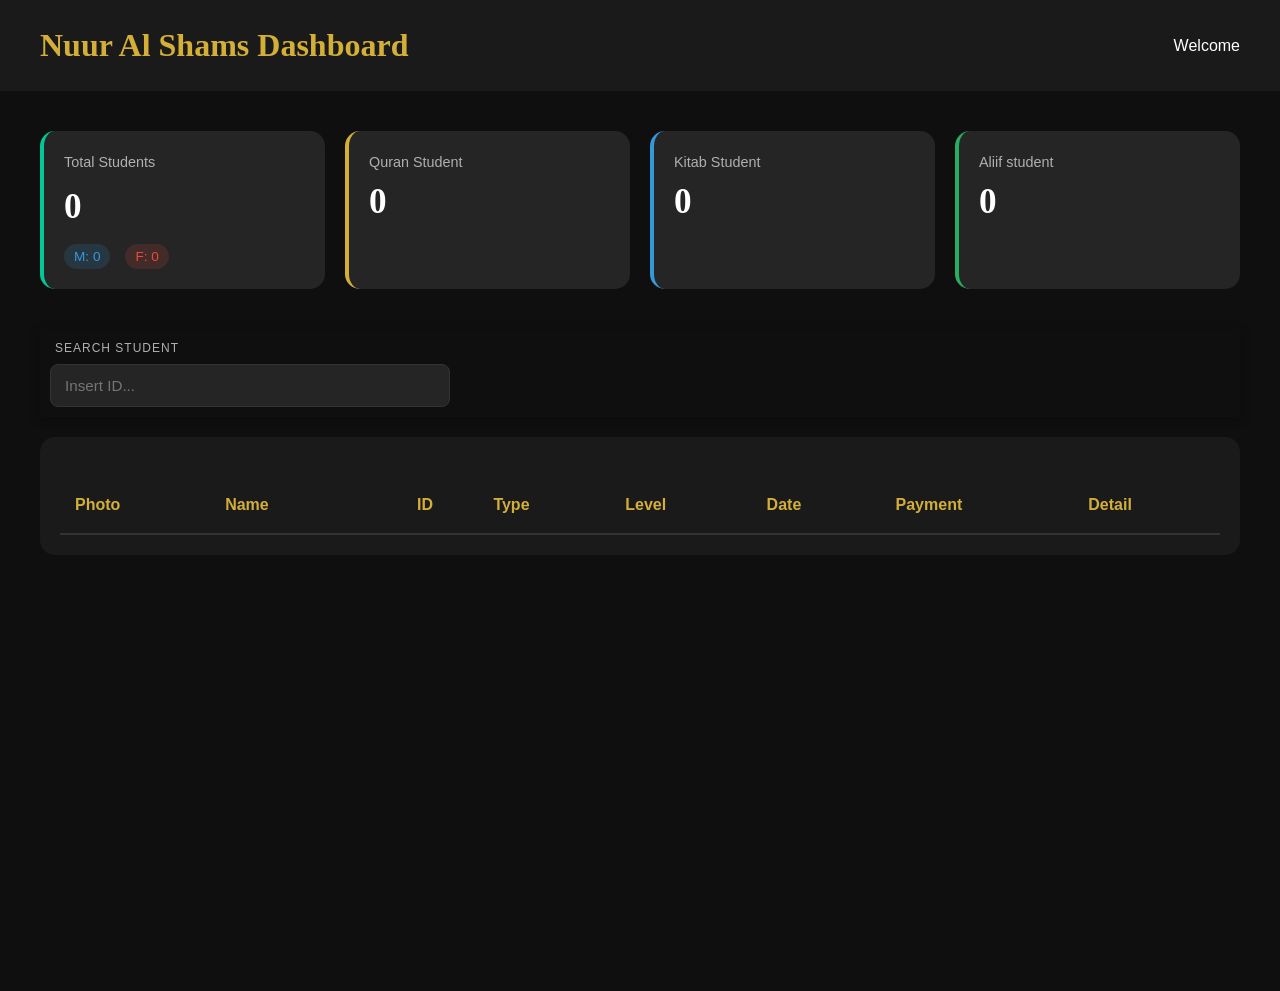
==== commit d657d3b7: "added id_asset bucket for backgrounds" ====
--- a/admin-dashboard.html
+++ b/admin-dashboard.html
@@ -8,6 +8,13 @@
     <link rel="stylesheet" href="style.css">
     <!-- Supabase Library -->
     <script src="https://cdn.jsdelivr.net/npm/@supabase/supabase-js"></script>
+    <!-- HTML2Canvas for ID Export -->
+    <script src="https://html2canvas.hertzen.com/dist/html2canvas.min.js"></script>
+    <!-- JsBarcode for Barcode Generation -->
+    <!-- Removed by user request - the background already has a barcode -->
+    <!-- <script src="https://cdn.jsdelivr.net/npm/jsbarcode@3.11.5/dist/JsBarcode.all.min.js"></script> -->
+    <!-- Google Fonts: Poppins -->
+    <link href="https://fonts.googleapis.com/css2?family=Poppins:wght@400;600;700&display=swap" rel="stylesheet">
     <style>
         /* Dashbord/Edit specific modal styling */
         .edit-modal {
@@ -25,6 +32,44 @@
             max-width: 500px;
             box-shadow: 0 30px 60px rgba(0,0,0,0.8);
         }
+        .id-badge-glass {
+            display: inline-block;
+            color: #00e5ff;
+            font-family: 'Roboto Mono', monospace;
+            font-weight: 700;
+            letter-spacing: 1px;
+            font-size: 0.9rem;
+            white-space: nowrap;
+            text-transform: uppercase;
+            animation: id-pulse 2.5s infinite alternate ease-in-out;
+        }
+
+        @keyframes id-pulse {
+            0% { 
+                opacity: 0.8;
+                text-shadow: 0 0 4px rgba(0, 229, 255, 0.2);
+            }
+            100% { 
+                opacity: 1;
+                text-shadow: 0 0 10px rgba(0, 229, 255, 0.6);
+            }
+        }
+
+
+        /* ── Dashboard Enhancements ── */
+        .table-container {
+            -webkit-overflow-scrolling: touch;
+            overflow-x: auto;
+        }
+
+        #studentsTable th:nth-child(4) { /* The ID column title */
+            text-align: center !important;
+            padding-left: 30px !important; /* Move slightly right as requested */
+        }
+
+        #studentsTable td:nth-child(4) {
+            text-align: center;
+        }
         .edit-modal h3 {
             color: var(--accent-gold);
             margin-bottom: 20px;
@@ -63,6 +108,281 @@
             background: rgba(0,0,0,0.85);
             backdrop-filter: blur(8px);
             z-index: 2400;
+        }
+        /* Payment Approved UI */
+        .payment-approved {
+            display: inline-flex;
+            flex-direction: column;
+            align-items: flex-start;
+            gap: 4px;
+            padding: 4px 0;
+        }
+        .payment-approved-method {
+            font-size: 0.75rem;
+            color: var(--text-gray);
+            font-weight: 600;
+            text-transform: uppercase;
+        }
+        .payment-approved-amount {
+            font-size: 0.95rem;
+            color: #2ecc71;
+            font-weight: bold;
+            display: flex;
+            align-items: center;
+            gap: 6px;
+        }
+        .payment-check-icon {
+            color: #2ecc71;
+            font-size: 0.9rem;
+        }
+        .btn-pending {
+            background: rgba(0, 195, 255, 0.05);
+            backdrop-filter: blur(8px);
+            -webkit-backdrop-filter: blur(8px);
+            color: #00e5ff;
+            border: 1px solid rgba(0, 229, 255, 0.2);
+            box-shadow: 0 4px 10px rgba(0, 0, 0, 0.2), inset 0 1px 0 rgba(0, 229, 255, 0.1);
+            padding: 6px 16px;
+            border-radius: 20px;
+            font-size: 0.8rem;
+            font-weight: 600;
+            cursor: pointer;
+            transition: all 0.4s cubic-bezier(0.175, 0.885, 0.32, 1.275);
+            position: relative;
+            overflow: hidden;
+            animation: pulse-glow 2s infinite alternate;
+        }
+
+        .btn-pending::before {
+            content: '';
+            position: absolute;
+            top: 0; left: -100%;
+            width: 50%; height: 100%;
+            background: linear-gradient(90deg, transparent, rgba(0, 229, 255, 0.3), transparent);
+            transform: skewX(-20deg);
+            animation: shimmer 2.5s infinite;
+        }
+
+        .btn-pending:hover {
+            background: rgba(0, 195, 255, 0.15);
+            color: #fff;
+            border-color: rgba(0, 229, 255, 0.5);
+            box-shadow: 0 0 15px rgba(0, 229, 255, 0.4), inset 0 1px 0 rgba(255, 255, 255, 0.2);
+            transform: translateY(-2px) scale(1.05);
+        }
+
+        @keyframes shimmer {
+            0% { left: -100%; }
+            100% { left: 200%; }
+        }
+
+        @keyframes pulse-glow {
+            0% {
+                box-shadow: 0 0 5px rgba(0, 229, 255, 0.1), inset 0 1px 0 rgba(255, 255, 255, 0.05);
+                border-color: rgba(0, 229, 255, 0.15);
+            }
+            100% {
+                box-shadow: 0 0 12px rgba(0, 229, 255, 0.3), inset 0 1px 0 rgba(255, 255, 255, 0.1);
+                border-color: rgba(0, 229, 255, 0.4);
+            }
+        }
+        /* Editable Details */
+        #tab-info input {
+            width: 100%;
+            padding: 10px 14px;
+            background: rgba(0, 0, 0, 0.2);
+            border: 1px solid rgba(255, 255, 255, 0.03);
+            border-radius: 8px;
+            color: var(--text-white);
+            font-size: 1.05rem;
+            font-weight: 500;
+            outline: none;
+            transition: border-color 0.3s ease;
+        }
+        #tab-info input:focus {
+            border-color: var(--accent-gold);
+            background: rgba(0, 0, 0, 0.3);
+        }
+        .btn-confirm-edit {
+            display: none;
+            width: 100%;
+            padding: 16px;
+            margin-top: 25px;
+            background: rgba(0, 229, 255, 0.1);
+            backdrop-filter: blur(12px);
+            -webkit-backdrop-filter: blur(12px);
+            color: #00e5ff;
+            border: 1px solid rgba(0, 229, 255, 0.3);
+            border-radius: 14px;
+            font-weight: 700;
+            font-size: 1rem;
+            cursor: pointer;
+            transition: all 0.4s cubic-bezier(0.175, 0.885, 0.32, 1.275);
+            text-transform: uppercase;
+            letter-spacing: 2px;
+            box-shadow: 0 8px 32px rgba(0, 0, 0, 0.3), inset 0 1px 0 rgba(0, 229, 255, 0.2);
+            position: relative;
+            overflow: hidden;
+            animation: pulse-glow-cyan 2s infinite alternate;
+        }
+
+        .btn-confirm-edit::before {
+            content: '';
+            position: absolute;
+            top: 0; left: -100%;
+            width: 50%; height: 100%;
+            background: linear-gradient(90deg, transparent, rgba(0, 229, 255, 0.4), transparent);
+            transform: skewX(-25deg);
+            animation: shimmer 3s infinite;
+        }
+
+        .btn-confirm-edit:hover {
+            background: rgba(0, 229, 255, 0.2);
+            color: #fff;
+            border-color: rgba(0, 229, 255, 0.6);
+            box-shadow: 0 0 20px rgba(0, 229, 255, 0.5), inset 0 1px 0 rgba(255, 255, 255, 0.2);
+            transform: translateY(-3px) scale(1.02);
+        }
+
+        @keyframes pulse-glow-cyan {
+            0% { box-shadow: 0 0 10px rgba(0, 229, 255, 0.2); border-color: rgba(0, 229, 255, 0.3); }
+            100% { box-shadow: 0 0 25px rgba(0, 229, 255, 0.5); border-color: rgba(0, 229, 255, 0.7); }
+        }
+
+        /* Inline Mobile Update Buttons */
+        .input-with-button {
+            position: relative;
+            display: flex;
+            align-items: center;
+        }
+        .inline-confirm-btn {
+            display: none;
+            position: absolute;
+            right: 5px;
+            padding: 8px 12px;
+            background: rgba(0, 229, 255, 0.2);
+            backdrop-filter: blur(10px);
+            -webkit-backdrop-filter: blur(10px);
+            color: #00e5ff;
+            border: 1px solid rgba(0, 229, 255, 0.4);
+            border-radius: 8px;
+            font-size: 0.75rem;
+            font-weight: 700;
+            cursor: pointer;
+            z-index: 5;
+            text-transform: uppercase;
+            animation: pulse-glow-cyan 2s infinite alternate;
+        }
+        
+        @media (max-width: 768px) {
+            .detail-modal-content {
+                height: 85vh !important;
+                margin-top: 40px !important;
+                border-radius: 20px 20px 0 0 !important;
+            }
+            .detail-modal-header {
+                padding-top: 15px !important;
+            }
+            #tab-info input {
+                padding-right: 90px !important; /* Make room for the inline button */
+            }
+        }
+
+        /* ── Finalized ID Card Design (Safe for Export) ── */
+        .id-card {
+            width: 340px;
+            height: 200px;
+            position: relative;
+            border-radius: 12px;
+            overflow: hidden;
+            background: #fff; /* Fallback */
+            margin: 0 auto 20px;
+            box-shadow: 0 10px 30px rgba(0,0,0,0.5);
+            font-family: 'Poppins', 'Segoe UI', sans-serif;
+        }
+
+        .id-card .bg {
+            position: absolute;
+            top: 0;
+            left: 0;
+            width: 100%;
+            height: 100%;
+            object-fit: cover;
+            z-index: 1;
+        }
+
+        .id-card .student-photo {
+            position: absolute;
+            top: 50px;
+            left: 25px;
+            width: 105px;
+            height: 105px;
+            object-fit: cover;
+            border-radius: 12px;
+            border: none;
+            z-index: 2;
+        }
+
+        .id-card .info {
+            position: absolute;
+            top: 45px;
+            left: 140px;
+            width: 170px;
+            max-height: 110px;
+            overflow: hidden;
+            z-index: 2;
+            color: #2c2c2c;
+            text-align: left;
+        }
+
+        .id-card .info p {
+            margin: 4px 0;
+            font-size: 11px;
+            line-height: 1.2;
+        }
+
+        .id-card .label {
+            font-weight: 600;
+            color: #1e4d3a; /* elegant green */
+            letter-spacing: 0.3px;
+        }
+
+        .id-card .value {
+            font-weight: 700;
+            color: #111;
+        }
+
+        /* Barcode CSS removed - using background barcode */
+
+        .btn-generate-id {
+            background: #d4af37;
+            color: #000;
+            border: none;
+            padding: 12px 24px;
+            border-radius: 10px;
+            font-weight: 700;
+            cursor: pointer;
+            margin-bottom: 10px;
+        }
+
+        .btn-download-id {
+            background: #00a86b;
+            color: #fff;
+            border: none;
+            padding: 12px 24px;
+            border-radius: 10px;
+            font-weight: 700;
+            cursor: pointer;
+            transition: all 0.3s ease;
+            box-shadow: 0 4px 15px rgba(0, 168, 107, 0.3);
+            text-transform: uppercase;
+            letter-spacing: 1px;
+        }
+
+        .btn-download-id:hover {
+            transform: translateY(-2px);
+            box-shadow: 0 6px 20px rgba(0, 168, 107, 0.5);
+            background: #008f5a;
         }
     </style>
 </head>
@@ -101,24 +421,14 @@
         </div>
 
         <!-- Table Controls -->
-        <div class="sticky-search-container" style="display: flex; justify-content: space-between; margin-bottom: 20px; gap: 20px; flex-wrap: wrap; align-items: flex-end;">
-            <div style="flex: 1; max-width: 400px;">
-                <p id="searchLabel" style="font-size: 0.75rem; color: var(--text-gray); margin-bottom: 6px; text-transform: uppercase; letter-spacing: 1px; padding-left: 15px;">Search by Name</p>
-                <div style="position: relative;">
-                    <input type="text" class="search-bar" id="studentSearch" placeholder="Insert name..." oninput="filterStudents()" style="padding-right: 45px;">
-                    <button onclick="toggleSearchMode()" style="position: absolute; right: 15px; top: 50%; transform: translateY(-50%); background: none; border: none; color: var(--accent-gold); cursor: pointer; display: flex; align-items: center; justify-content: center; transition: transform 0.3s ease;" title="Toggle Search Mode">
-                        <svg id="searchModeIcon" width="20" height="20" viewBox="0 0 24 24" fill="none" stroke="currentColor" stroke-width="2" stroke-linecap="round" stroke-linejoin="round">
-                            <path d="M17 2.1l4 4-4 4"></path>
-                            <path d="M3 12.2v-2a4 4 0 0 1 4-4h14"></path>
-                            <path d="M7 21.9l-4-4 4-4"></path>
-                            <path d="M21 11.8v2a4 4 0 0 1-4 4H3"></path>
-                        </svg>
-                    </button>
-                </div>
+        <div class="sticky-search-container" style="display: flex; justify-content: flex-start; margin-bottom: 20px; padding-left: 10px;">
+            <div style="width: 100%; max-width: 400px; text-align: left;">
+                <p style="font-size: 0.75rem; color: var(--text-gray); margin-bottom: 6px; text-transform: uppercase; letter-spacing: 1px; padding-left: 5px;">SEARCH STUDENT</p>
+                <input type="text" class="search-bar" id="studentSearch" placeholder="Insert ID..." oninput="filterStudents()" style="margin-left: 0;">
             </div>
             
             <!-- Selection Area (Top Right) -->
-            <div id="selectionBar" class="selection-bar" style="margin-bottom: 5px;">
+            <div id="selectionBar" class="selection-bar" style="position: absolute; right: 20px; top: 15px;">
                 <span class="selection-count">Select (0)</span>
                 <button id="deleteSelectedBtn" class="btn-batch-delete" onclick="openDeleteModal()" title="Delete Selected">🗑️</button>
                 <button class="btn-exit-selection" onclick="exitSelectionMode()">Exit</button>
@@ -134,8 +444,8 @@
                         <th class="row-checkbox-cell"></th>
                         <th>Photo</th>
                         <th>Name</th>
+                        <th>ID</th>
                         <th>Type</th>
-                        <th>Phone</th>
                         <th>Level</th>
                         <th>Date</th>
                         <th>Payment</th>
@@ -168,30 +478,69 @@
                 <!-- Info Tab -->
                 <div id="tab-info" class="detail-tab-pane active">
                     <div class="detail-grid">
+                        <input type="hidden" id="det-id">
                         <div class="detail-item">
                             <label>Full Name</label>
-                            <p id="det-name">-</p>
+                            <div class="input-with-button">
+                                <input type="text" id="det-name-input" oninput="handleFieldChange('name')">
+                                <button id="btn-confirm-name" class="inline-confirm-btn" onclick="updateStudentFromModal()">Confirm</button>
+                            </div>
+                        </div>
+                        <div class="detail-item">
+                            <label>Type</label>
+                            <div class="input-with-button">
+                                <input type="text" id="det-type-input" oninput="handleFieldChange('type')">
+                                <button id="btn-confirm-type" class="inline-confirm-btn" onclick="updateStudentFromModal()">Confirm</button>
+                            </div>
+                        </div>
+                        <div class="detail-item">
+                            <label>Phone</label>
+                            <div class="input-with-button">
+                                <input type="text" id="det-phone-input" oninput="handleFieldChange('phone')">
+                                <button id="btn-confirm-phone" class="inline-confirm-btn" onclick="updateStudentFromModal()">Confirm</button>
+                            </div>
+                        </div>
+                        <div class="detail-item full-width">
+                            <label>Level</label>
+                            <div class="input-with-button">
+                                <input type="text" id="det-level-input" oninput="handleFieldChange('level')">
+                                <button id="btn-confirm-level" class="inline-confirm-btn" onclick="updateStudentFromModal()">Confirm</button>
+                            </div>
                         </div>
                         <div class="detail-item">
                             <label>Age</label>
-                            <p id="det-age">-</p>
+                            <div class="input-with-button">
+                                <input type="text" id="det-age-input" oninput="handleFieldChange('age')">
+                                <button id="btn-confirm-age" class="inline-confirm-btn" onclick="updateStudentFromModal()">Confirm</button>
+                            </div>
                         </div>
                         <div class="detail-item">
                             <label>Sex</label>
-                            <p id="det-sex">-</p>
+                            <div class="input-with-button">
+                                <input type="text" id="det-sex-input" oninput="handleFieldChange('sex')">
+                                <button id="btn-confirm-sex" class="inline-confirm-btn" onclick="updateStudentFromModal()">Confirm</button>
+                            </div>
                         </div>
                         <div class="detail-item">
                             <label>Kebele</label>
-                            <p id="det-kebele">-</p>
-                        </div>
-
+                            <div class="input-with-button">
+                                <input type="text" id="det-kebele-input" oninput="handleFieldChange('kebele')">
+                                <button id="btn-confirm-kebele" class="inline-confirm-btn" onclick="updateStudentFromModal()">Confirm</button>
+                            </div>
+                        </div>
                         <div class="detail-item">
                             <label>Family Relation</label>
-                            <p id="det-relation">-</p>
+                            <div class="input-with-button">
+                                <input type="text" id="det-relation-input" oninput="handleFieldChange('relation')">
+                                <button id="btn-confirm-relation" class="inline-confirm-btn" onclick="updateStudentFromModal()">Confirm</button>
+                            </div>
                         </div>
                         <div class="detail-item full-width">
                             <label>Medical Condition</label>
-                            <p id="det-medical">-</p>
+                            <div class="input-with-button">
+                                <input type="text" id="det-medical-input" oninput="handleFieldChange('medical')">
+                                <button id="btn-confirm-medical" class="inline-confirm-btn" onclick="updateStudentFromModal()">Confirm</button>
+                            </div>
                         </div>
                     </div>
                 </div>
@@ -204,15 +553,25 @@
                         </div>
                         <div class="doc-box">
                             <label>Family/Guardian</label>
-                            <img id="det-family-photo" src="" alt="Family Photo">
+                            <img id="det-family-photo" crossorigin="anonymous" src="" alt="Family Photo">
                         </div>
                         <div class="doc-box full-width">
-                            <label>National ID - Front</label>
-                            <img id="det-id-front" src="" alt="National ID Front">
+                            <label>Student ID</label>
+                            <img id="det-id-front" crossorigin="anonymous" src="" alt="Student ID">
                         </div>
                         <div class="doc-box full-width">
-                            <label>National ID - Back</label>
-                            <img id="det-id-back" src="" alt="National ID Back">
+                            <label>Family/Guardian ID</label>
+                            <img id="det-guardian-id" crossorigin="anonymous" src="" alt="Family/Guardian ID">
+                        </div>
+                        <div id="id-generation-section" class="doc-box full-width" style="display:none; border-top: 1.5px dashed #d4af37; margin-top: 25px; padding-top: 25px;">
+                            <label style="color: #d4af37 !important;">Ready for ID Card Generation</label>
+                            <div id="student-id-card-wrap">
+                                <!-- ID Card UI will be generated here -->
+                            </div>
+                            <div style="display: flex; justify-content: center; gap: 15px; width: 100%;">
+                                <button id="btnGenerateID" class="btn-generate-id" onclick="generateStudentID()">Generate ID Card</button>
+                                <button id="btnDownloadID" class="btn-download-id" style="display:none;" onclick="downloadIDCard()">Download ID Card</button>
+                            </div>
                         </div>
                     </div>
                 </div>
@@ -221,7 +580,7 @@
                     <div class="payment-summary">
                          <div class="detail-item">
                             <label>Status</label>
-                            <p class="status-paid">Paid <span class="pay-check-v2">✔</span></p>
+                            <p class="status-paid" id="det-payment-status">Paid <span class="pay-check-v2">✔</span></p>
                         </div>
                         <div class="detail-item">
                             <label>Amount</label>
@@ -232,7 +591,7 @@
                             <p id="det-payment-bank">-</p>
                         </div>
                     </div>
-                    <div class="doc-box full-width mt-15">
+                    <div class="doc-box full-width mt-15" id="det-receipt-container">
                         <label>Receipt Image</label>
                         <img id="det-receipt" src="" alt="Payment Receipt">
                     </div>
@@ -286,8 +645,182 @@
                 renderTable(students);
             };
 
+            window.approvePayment = async function(event, studentId) {
+                event.stopPropagation();
+                
+                const btn = event.target;
+                const originalText = btn.innerText;
+                btn.innerText = "Approving...";
+                btn.disabled = true;
+
+                try {
+                    // Update database
+                    const { error } = await supabase
+                        .from('students')
+                        .update({ is_payment_approved: true })
+                        .eq('id', studentId);
+
+                    if (error) {
+                        if (error.message.includes('column "is_payment_approved" of relation "students" does not exist')) {
+                            alert("Please create a boolean column named 'is_payment_approved' in your 'students' table in Supabase (default: false).");
+                        }
+                        throw error;
+                    }
+
+                    const student = students.find(s => s.id === studentId);
+                    if (student) {
+                        student.is_payment_approved = true;
+                        const payContainer = document.getElementById(`pay-container-${studentId}`);
+                        if (payContainer) {
+                            let amount = 0;
+                            if (student.level_of_study) {
+                                if (student.level_of_study.includes('Quran')) amount = 500;
+                                else if (student.level_of_study.includes('Kitab')) amount = 600;
+                                else if (student.level_of_study.includes('Aliifa')) amount = 400;
+                            }
+                            payContainer.innerHTML = `
+                                <div class="payment-approved">
+                                    <span class="payment-approved-method">${student.payment_method || 'EBirr'}</span>
+                                    <span class="payment-approved-amount">${amount} <span class="payment-check-icon">✔</span></span>
+                                </div>
+                            `;
+                        }
+                    }
+                } catch (err) {
+                    console.error("Payment approval error:", err);
+                    btn.innerText = originalText;
+                    btn.disabled = false;
+                    alert("Failed to approve payment: " + err.message);
+                }
+            };
+
 
             // 3. Data Loading
+            // HELPER: Generate Unique Student ID
+            async function createUniqueStudentID(registrationDate) {
+                const year = new Date(registrationDate).getFullYear().toString().slice(-2);
+                const letters = "ABCDEFGHIJKLMNOPQRSTUVWXYZ";
+                
+                let isUnique = false;
+                let finalID = "";
+
+                while (!isUnique) {
+                    const randLetters = letters[Math.floor(Math.random() * 26)] + letters[Math.floor(Math.random() * 26)];
+                    const randNums = Math.floor(100 + Math.random() * 900).toString(); // 3 digits
+                    finalID = `${year}${randLetters}${randNums}`;
+
+                    // Check Supabase for duplicates
+                    const { data } = await supabase.from('students').select('student_id').eq('student_id', finalID);
+                    if (!data || data.length === 0) isUnique = true;
+                }
+                return finalID;
+            }
+
+            window.generateStudentID = async function() {
+                const studentId = document.getElementById('det-id').value;
+                const student = students.find(s => s.id === studentId);
+                if (!student) return;
+
+                const btn = document.getElementById('btnGenerateID');
+                btn.innerText = "Generating...";
+                btn.disabled = true;
+
+                try {
+                    const newID = await createUniqueStudentID(student.created_at);
+                    
+                    const { error } = await supabase
+                        .from('students')
+                        .update({ student_id: newID })
+                        .eq('id', studentId);
+
+                    if (error) throw error;
+
+                    student.student_id = newID;
+                    renderTable(students);
+                    showIDCardUI(student);
+                    
+                    btn.style.display = 'none';
+                    document.getElementById('btnDownloadID').style.display = 'block';
+
+                } catch (err) {
+                    console.error("ID Generation failed:", err);
+                    alert("Failed to generate ID");
+                    btn.innerText = "Generate ID";
+                    btn.disabled = false;
+                }
+            };
+
+            function showIDCardUI(student) {
+                const wrap = document.getElementById('student-id-card-wrap');
+                const bgUrl = "https://cegsatrugfhtiwkasicg.supabase.co/storage/v1/object/public/id_asset/id-di.png";
+                
+                wrap.innerHTML = `
+                    <div id="idCardToExport" class="id-card">
+                        <img src="${bgUrl}" class="bg" crossorigin="anonymous">
+                        <img id="card-photo-img" src="${student.student_photo_url || 'https://via.placeholder.com/100'}" class="student-photo" crossorigin="anonymous">
+                        <div class="info">
+                            <p><span class="label">Name:</span> <span class="value">${student.full_name || 'N/A'}</span></p>
+                            <p><span class="label">Sex:</span> <span class="value">${student.sex || 'N/A'}</span></p>
+                            <p><span class="label">Level:</span> <span class="value">${student.level_of_study || 'N/A'}</span></p>
+                            <p><span class="label">Batch:</span> <span class="value">2026</span></p>
+                            <p><span class="label">ID:</span> <span class="value">${student.student_id || '----'}</span></p>
+                        </div>
+                    </div>
+                `;
+            }
+
+            window.downloadIDCard = function() {
+                const element = document.getElementById('idCardToExport');
+                const btn = document.getElementById('btnDownloadID');
+                if (!element) return;
+
+                const originalBtnText = btn.innerText;
+                btn.innerText = "Processing...";
+                btn.disabled = true;
+
+                // Ensure all images are loaded before capturing
+                const images = element.querySelectorAll('img');
+                const imagePromises = Array.from(images).map(img => {
+                    if (img.complete) return Promise.resolve();
+                    return new Promise(resolve => {
+                        img.onload = resolve;
+                        img.onerror = resolve;
+                    });
+                });
+
+                Promise.all(imagePromises).then(() => {
+                    setTimeout(() => {
+                        html2canvas(element, {
+                            scale: 3,
+                            useCORS: true,
+                            backgroundColor: null
+                        }).then(canvas => {
+                            canvas.toBlob(function(blob) {
+                                if (!blob) {
+                                    alert("Export failed. Please try again.");
+                                    btn.innerText = originalBtnText;
+                                    btn.disabled = false;
+                                    return;
+                                }
+                                const link = document.createElement("a");
+                                link.href = URL.createObjectURL(blob);
+                                link.download = "student-id.png";
+                                link.click();
+                                
+                                // Reset button
+                                btn.innerText = originalBtnText;
+                                btn.disabled = false;
+                            }, 'image/png');
+                        }).catch(err => {
+                            console.error("Export error:", err);
+                            alert("Export error occurred.");
+                            btn.innerText = originalBtnText;
+                            btn.disabled = false;
+                        });
+                    }, 500); // 500ms safety delay
+                });
+            };
+
             // HELPER: Extract Storage Path from Public URL
             function getStoragePath(url) {
                 if (!url) return null;
@@ -421,13 +954,24 @@
                         if (!dateStr) return 'N/A';
                         const date = new Date(dateStr);
                         const months = ['Jan', 'Feb', 'Mar', 'Apr', 'May', 'Jun', 'Jul', 'Aug', 'Sep', 'Oct', 'Nov', 'Dec'];
-                        return `${months[date.getMonth()]}-${date.getDate()}-${date.getFullYear().toString().slice(-2)}`;
+                        const hh = date.getHours().toString().padStart(2, '0');
+                        const mm = date.getMinutes().toString().padStart(2, '0');
+                        return `${months[date.getMonth()]}-${date.getDate()}-${date.getFullYear().toString().slice(-2)}-${hh}:${mm}`;
                     };
 
                     const row = document.createElement('tr');
                     if (isSelected) row.classList.add('selected');
                     row.id = `row-${student.id}`;
                     
+                    const formatIDParts = (id) => {
+                        if (!id || id.length < 7) return id || '-';
+                        // Expected format YYLLNNN (2 digits, 2 letters, 3 numbers)
+                        const yy = id.slice(0, 2);
+                        const ll = id.slice(2, 4);
+                        const nnn = id.slice(4);
+                        return `${yy} ${ll} ${nnn}`;
+                    };
+
                     row.innerHTML = `
                         <td class="row-checkbox-cell">
                             <input type="checkbox" class="row-checkbox" ${isSelected ? 'checked' : ''} 
@@ -435,14 +979,20 @@
                         </td>
                         <td><img src="${student.student_photo_url || 'https://via.placeholder.com/50'}" class="student-thumb"></td>
                         <td style="font-weight: 500;">${student.full_name || 'N/A'}</td>
+                        <td><span class="id-badge-glass">${formatIDParts(student.student_id)}</span></td>
                         <td><span class="type-badge ${typeClass}">${typeLabel}</span></td>
-                        <td>${student.phone || 'N/A'}</td>
                         <td>${student.level_of_study || 'N/A'}</td>
                         <td style="font-size: 0.85rem; color: var(--text-gray);">${formattedDate(student.created_at)}</td>
                         <td>
-                            <div class="pay-column-v2">
-                                <span class="pay-method-v2">${method}</span>
-                                <span class="pay-amount-v2">${amount} <span class="pay-check-v2">✔</span></span>
+                            <div id="pay-container-${student.id}">
+                                ${student.is_payment_approved ? `
+                                <div class="payment-approved">
+                                    <span class="payment-approved-method">${method}</span>
+                                    <span class="payment-approved-amount">${amount} <span class="payment-check-icon">✔</span></span>
+                                </div>
+                                ` : `
+                                <button class="btn-pending" onclick="approvePayment(event, '${student.id}')">Pending</button>
+                                `}
                             </div>
                         </td>
                         <td><a href="#" class="detail-link" onclick="openStudentDetail('${student.id}'); return false;">Detail</a></td>
@@ -588,11 +1138,7 @@
             window.filterStudents = function() {
                 const query = document.getElementById('studentSearch').value.toLowerCase();
                 const filtered = students.filter(s => {
-                    if (searchMode === 'name') {
-                        return s.full_name && s.full_name.toLowerCase().includes(query);
-                    } else {
-                        return s.phone && s.phone.toLowerCase().includes(query);
-                    }
+                    return s.student_id && s.student_id.toLowerCase().includes(query);
                 });
                 renderTable(filtered);
 
@@ -608,17 +1154,138 @@
 
 
             // 4. Detail Modal Logic
+            let originalModalData = {};
+
+            window.handleFieldChange = function(field) {
+                const btn = document.getElementById(`btn-confirm-${field}`);
+                const currentVal = document.getElementById(`det-${field}-input`).value;
+                
+                if (currentVal !== originalModalData[field]) {
+                    // Hide all other confirm buttons first so only one is visible at a time
+                    document.querySelectorAll('.inline-confirm-btn').forEach(b => b.style.display = 'none');
+                    btn.style.display = 'block';
+                } else {
+                    btn.style.display = 'none';
+                }
+            };
+
+            window.updateStudentFromModal = async function() {
+                const studentId = document.getElementById('det-id').value;
+                // Find which button was clicked
+                const activeBtn = document.querySelector('.inline-confirm-btn[style*="display: block"]');
+                
+                const updatedData = {
+                    full_name: document.getElementById('det-name-input').value,
+                    student_type: document.getElementById('det-type-input').value,
+                    phone: document.getElementById('det-phone-input').value,
+                    level_of_study: document.getElementById('det-level-input').value,
+                    age: document.getElementById('det-age-input').value,
+                    sex: document.getElementById('det-sex-input').value,
+                    kebele: document.getElementById('det-kebele-input').value,
+                    relation_to_student: document.getElementById('det-relation-input').value,
+                    medical_condition: document.getElementById('det-medical-input').value
+                };
+
+                const originalBtnText = activeBtn ? activeBtn.innerText : "Confirm";
+                if (activeBtn) {
+                    activeBtn.innerText = "...";
+                    activeBtn.disabled = true;
+                }
+
+                try {
+                    const { error } = await supabase
+                        .from('students')
+                        .update(updatedData)
+                        .eq('id', studentId);
+
+                    if (error) throw error;
+
+                    if (activeBtn) activeBtn.style.display = 'none';
+                    closeStudentDetail(); // Automatically back to dashboard
+                    
+                    // Update local students array to reflect changes in table
+                    const studentIdx = students.findIndex(s => s.id === studentId);
+                    if (studentIdx !== -1) {
+                        students[studentIdx] = { ...students[studentIdx], ...updatedData };
+                        renderTable(students);
+                        updateStats();
+                    }
+
+                    // Reset original data anchor with correct keys
+                    originalModalData.name = updatedData.full_name;
+                    originalModalData.type = updatedData.student_type;
+                    originalModalData.phone = updatedData.phone;
+                    originalModalData.level = updatedData.level_of_study;
+                    originalModalData.age = updatedData.age;
+                    originalModalData.sex = updatedData.sex;
+                    originalModalData.kebele = updatedData.kebele;
+                    originalModalData.relation = updatedData.relation_to_student;
+                    originalModalData.medical = updatedData.medical_condition;
+
+                } catch (err) {
+                    console.error("Update failed:", err.message);
+                    alert("failed to update: " + err.message);
+                } finally {
+                    if (activeBtn) {
+                        activeBtn.innerText = "Confirm";
+                        activeBtn.disabled = false;
+                    }
+                }
+            };
+
             window.openStudentDetail = function(id) {
                 const student = students.find(s => s.id === id);
                 if (!student) return;
                 
-                // Populate Info
-                document.getElementById('det-name').innerText = student.full_name || 'N/A';
-                document.getElementById('det-age').innerText = student.age || 'N/A';
-                document.getElementById('det-sex').innerText = student.sex || 'N/A';
-                document.getElementById('det-kebele').innerText = student.kebele || 'N/A';
-                document.getElementById('det-relation').innerText = student.relation_to_student || 'N/A';
-                document.getElementById('det-medical').innerText = student.medical_condition || 'None';
+                document.getElementById('det-id').value = id;
+                
+                // Store original values
+                originalModalData = {
+                    name: student.full_name || '',
+                    type: student.student_type || '',
+                    phone: student.phone || '',
+                    level: student.level_of_study || '',
+                    age: student.age || '',
+                    sex: student.sex || '',
+                    kebele: student.kebele || '',
+                    relation: student.relation_to_student || '',
+                    medical: student.medical_condition || ''
+                };
+
+                // Populate Inputs
+                document.getElementById('det-name-input').value = originalModalData.name;
+                document.getElementById('det-type-input').value = originalModalData.type;
+                document.getElementById('det-phone-input').value = originalModalData.phone;
+                document.getElementById('det-level-input').value = originalModalData.level;
+                document.getElementById('det-age-input').value = originalModalData.age;
+                document.getElementById('det-sex-input').value = originalModalData.sex;
+                document.getElementById('det-kebele-input').value = originalModalData.kebele;
+                document.getElementById('det-relation-input').value = originalModalData.relation;
+                document.getElementById('det-medical-input').value = originalModalData.medical;
+
+                // Hide all confirm buttons initially
+                document.querySelectorAll('.inline-confirm-btn').forEach(btn => btn.style.display = 'none');
+
+                // ID Generation Visibility Logic
+                const idSection = document.getElementById('id-generation-section');
+                const btnGen = document.getElementById('btnGenerateID');
+                const btnExp = document.getElementById('btnDownloadID');
+                const idWrap = document.getElementById('student-id-card-wrap');
+
+                if (student.is_payment_approved) {
+                    idSection.style.display = 'block';
+                    if (student.student_id) {
+                        btnGen.style.display = 'none';
+                        btnExp.style.display = 'block';
+                        showIDCardUI(student);
+                    } else {
+                        btnGen.style.display = 'block';
+                        btnExp.style.display = 'none';
+                        idWrap.innerHTML = '';
+                    }
+                } else {
+                    idSection.style.display = 'none';
+                }
 
                 // Populate Images
                 const setImg = (id, url) => {
@@ -633,8 +1300,13 @@
                 setImg('det-student-photo', student.student_photo_url);
                 setImg('det-family-photo', student.family_photo_url);
                 setImg('det-id-front', student.id_front_url);
-                setImg('det-id-back', student.id_back_url);
+                setImg('det-guardian-id', student.guardian_id_url);
                 setImg('det-receipt', student.receipt_url);
+                
+                const receiptContainer = document.getElementById('det-receipt-container');
+                if (receiptContainer) {
+                    receiptContainer.style.display = student.receipt_url ? 'block' : 'none';
+                }
 
                 // Populate Payment
                 let amount = 0;
@@ -643,17 +1315,37 @@
                     else if (student.level_of_study.includes('Kitab')) amount = 600;
                     else if (student.level_of_study.includes('Aliifa')) amount = 400;
                 }
-                document.getElementById('det-payment-amount').innerText = amount > 0 ? amount + ' ETB' : 'N/A';
+                const amtEl = document.getElementById('det-payment-amount');
+                const statusEl = document.getElementById('det-payment-status');
+                if (student.is_payment_approved) {
+                    amtEl.innerText = amount > 0 ? amount + ' ETB' : 'N/A';
+                    amtEl.style.color = '#2ecc71'; /* Green */
+                    if (statusEl) {
+                        statusEl.innerHTML = `Approved <span class="payment-check-icon">✔</span>`;
+                        statusEl.style.color = '#2ecc71';
+                    }
+                } else {
+                    amtEl.innerText = 'Pending';
+                    amtEl.style.color = '#00e5ff'; /* Cyan pending */
+                    if (statusEl) {
+                        statusEl.innerHTML = `Pending`;
+                        statusEl.style.color = '#00e5ff';
+                    }
+                }
                 document.getElementById('det-payment-bank').innerText = student.payment_method || 'EBirr';
 
                 // Open Modal
                 document.getElementById('studentDetailModal').classList.add('active');
+                // Prevent body scroll
+                document.body.style.overflow = 'hidden';
                 // Reset tabs to info
                 openDetailTab(null, 'info');
             };
 
             window.closeStudentDetail = function() {
                 document.getElementById('studentDetailModal').classList.remove('active');
+                // Restore body scroll
+                document.body.style.overflow = '';
             };
 
             window.openDetailTab = function(event, tabId) {
@@ -684,6 +1376,15 @@
                 });
             }
 
+            // Fix for modal inputs being hidden by keyboard
+            document.querySelectorAll('#tab-info input').forEach(input => {
+                input.addEventListener('focus', () => {
+                    setTimeout(() => {
+                        input.scrollIntoView({ behavior: 'smooth', block: 'center' });
+                    }, 300);
+                });
+            });
+
         })();
     </script>
 </body>
--- a/style.css
+++ b/style.css
@@ -1855,10 +1855,10 @@
 }
 
 /* Hide X button on ID card until preview is active */
-#nationalIDCard > .btn-close-preview {
+.premium-id-card > .btn-close-preview {
     display: none;
 }
-#nationalIDCard.has-upload > .btn-close-preview {
+.premium-id-card.has-upload > .btn-close-preview {
     display: flex;
 }
 
@@ -2403,6 +2403,7 @@
     background: var(--bg-secondary);
     border-radius: 15px;
     overflow-x: auto;
+    -webkit-overflow-scrolling: touch;
     padding: 20px;
 }
 
@@ -2694,14 +2695,24 @@
     animation: fadeIn 0.4s ease-out forwards;
 }
 
-#nationalIDCard {
+.premium-id-card {
     position: relative;
     min-height: 250px;
     display: flex;
     flex-direction: column;
     justify-content: center;
+    align-items: center;
     transition: all 0.5s cubic-bezier(0.4, 0, 0.2, 1);
     padding: 30px 20px;
+}
+
+.upload-placeholder {
+    display: flex;
+    flex-direction: column;
+    align-items: center;
+    justify-content: center;
+    gap: 15px;
+    width: 100%;
 }
 
 /* Option Selected Highlights */
@@ -3189,6 +3200,8 @@
     padding: 24px;
     overflow-y: auto;
     flex: 1;
+    -webkit-overflow-scrolling: touch;
+    overscroll-behavior: contain;
 }
 
 .detail-tab-pane {
@@ -3293,7 +3306,7 @@
 }
 
 .detail-link {
-    color: var(--accent-gold);
+    color: #00e5ff;
     text-decoration: none;
     font-size: 0.9rem;
     font-weight: 500;
@@ -3302,7 +3315,8 @@
 }
 .detail-link:hover {
     color: #fff;
-    border-bottom: 1px solid var(--accent-gold);
+    border-bottom: 1px solid #00e5ff;
+    text-shadow: 0 0 8px rgba(0, 229, 255, 0.4);
 }
 
 /* Mobile Responsiveness for Modal */
@@ -3327,18 +3341,16 @@
     }
     
     .detail-modal-header {
-        position: sticky;
-        top: 0;
         background: var(--bg-secondary);
         z-index: 10;
         border-radius: 20px 20px 0 0;
+        flex-shrink: 0;
     }
     
     .detail-tabs {
-        position: sticky;
-        top: 73px; /* Right below header */
         background: var(--bg-secondary);
         z-index: 9;
+        flex-shrink: 0;
     }
     
     .detail-grid, .doc-images-grid {
